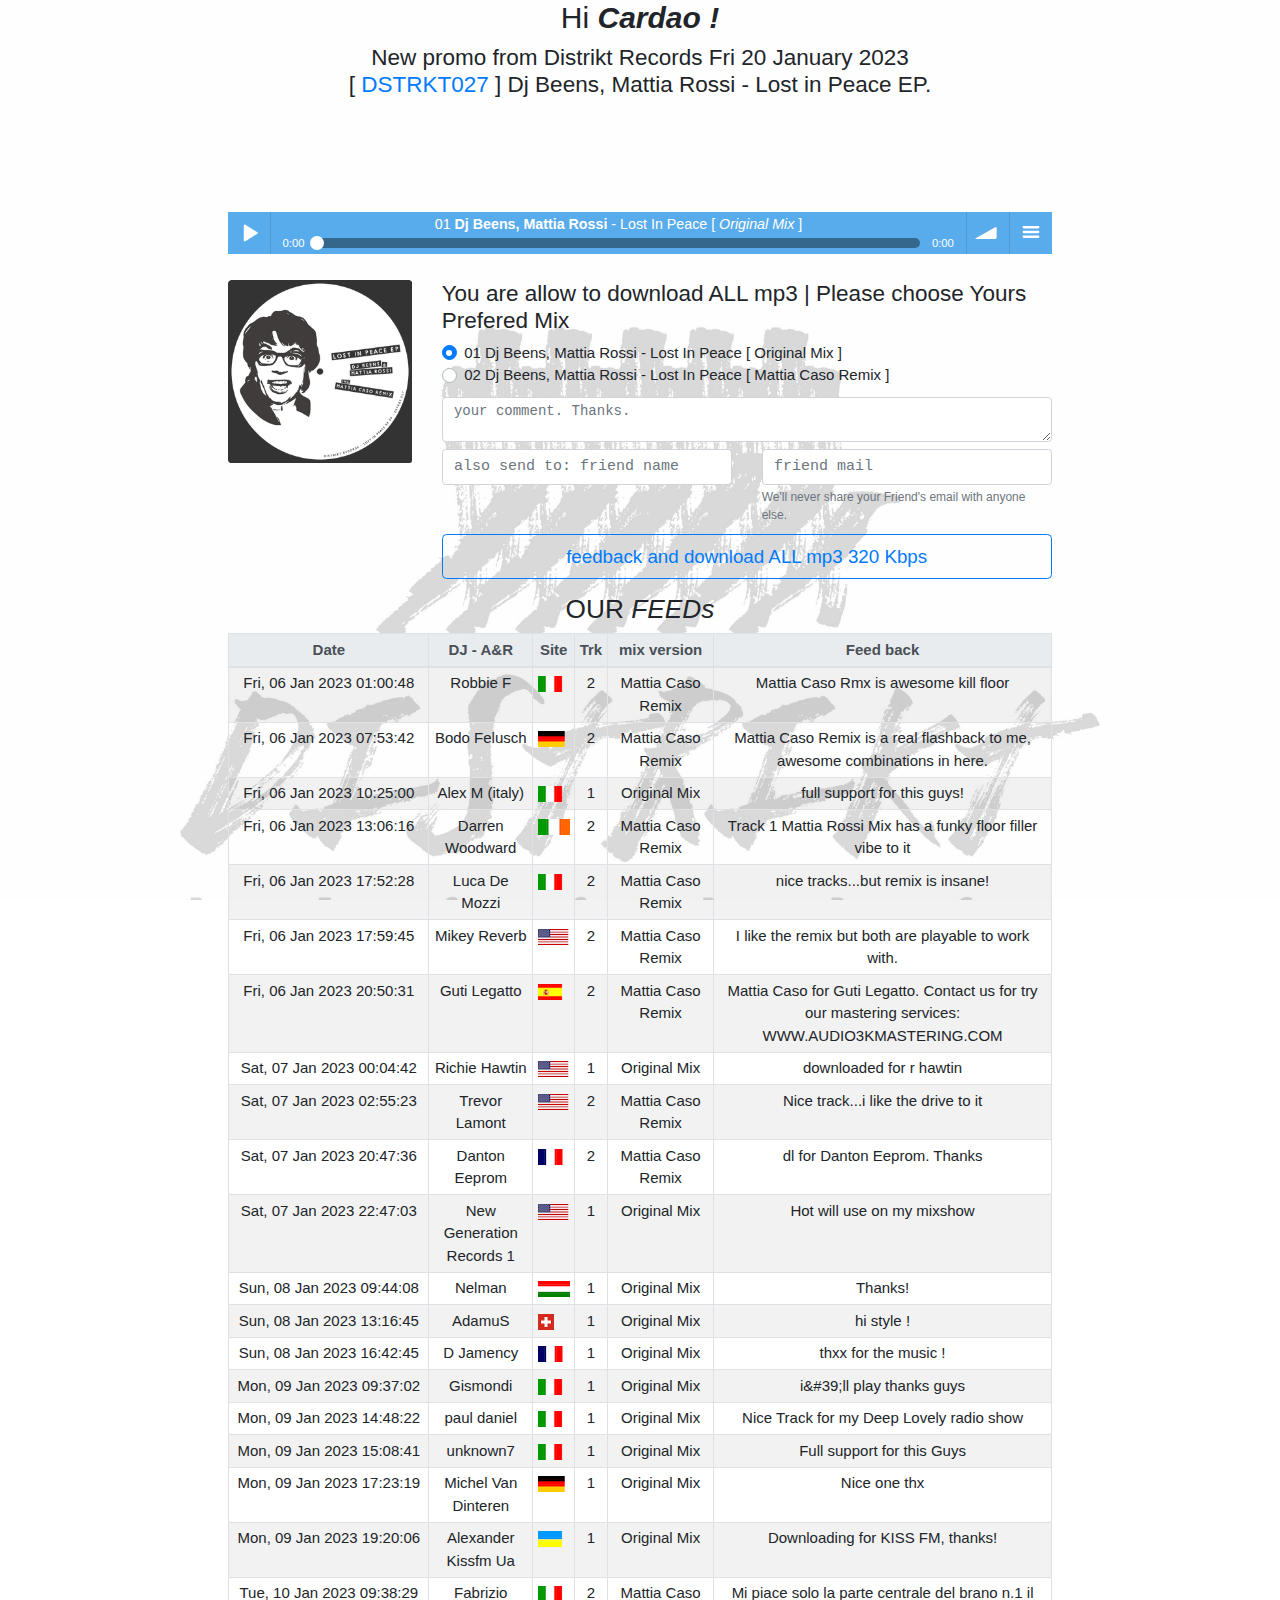
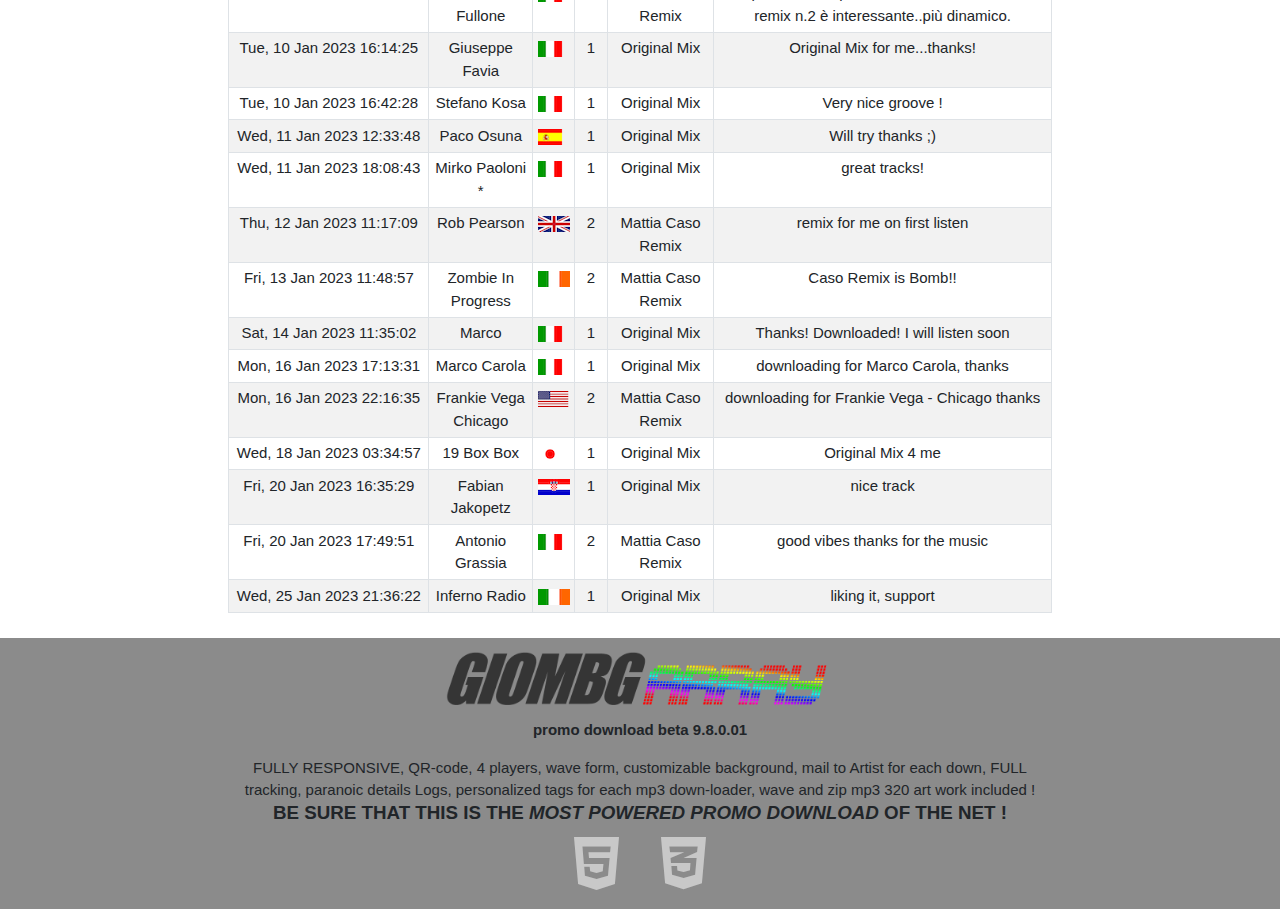
==== labeL/distrikt_records/promo_download.php﹖key=744fdf0c966d6737cfa4dff1bbf25758.html @ 93405d2b "Add files via upload" ====
<!DOCTYPE html>
<html lang="en">
<head>
<meta charset="utf-8" />
<title>new Distrikt Records promo download for Cardao</title>
<meta name="description" content="new Distrikt Records promo download for Cardao" />
<meta name="viewport" content="width=device-width, initial-scale=1, shrink-to-fit=no">

<!-- ui player -->
<script src="../../js/soundmanager2/script/soundmanager2.js"></script>
<script src="../../js/soundmanager2/bar-ui/script/bar-ui.js"></script>
<link href="../../js/soundmanager2/bar-ui/css/bar-ui.css" rel="stylesheet" />


<!-- normalize css -->
<link href="../../css/normalize.css" rel="stylesheet" />

<!-- bootstrap 4 css -->
<link href="../../css/bootstrap/bootstrap.min.css" rel="stylesheet" />

<!-- bootstrap 4 jquery slim + popper -->
<script src="../../js/jquery/jquery-3.3.1.slim.min.js"></script>
<script src="../../js/popper/popper.min.js"></script>

<!-- fontawesome pro -->
<link href="../../css/fontawesome/css/all.css" rel="stylesheet">

<!-- lightbox -->
<link rel="stylesheet" href="../../css/lightbox/lightbox.css" />
<script src="../../js/jquery/jquery-2.2.4.min.js"></script>
<script src="../../js/lightbox/lightbox.js"></script>

<!-- countdown -->
<script src="../../js/jquery.countdown-2.2.0/jquery.countdown.min.js"></script>

<!-- GioMBG css -->
<link href="../../css/giombg.css" rel="stylesheet" />
<style>body {
background-image:url(../../images/distrikt_records/source/DSTRKTINFO.jpg);
background-attachment: fixed;
background-size: 100% Auto;
margin: 0;
padding: 0;
}
</style>
<script>
$(function () {
  $('[data-toggle="tooltip"]').tooltip()
})
</script>
</head><div class="container-fluid">
<form name="promo" method="post" action="promo_download.php%EF%B9%96key=744fdf0c966d6737cfa4dff1bbf25758.html">
<input name="catalog" value="DSTRKT027" type="hidden" />
<input name="trk"     value="0"     type="hidden" />
<input name="idu"     value="5017"     type="hidden" />
<input name="user"    value="Cardao"    type="hidden" />
<input name="key"     value="744fdf0c966d6737cfa4dff1bbf25758"     type="hidden" />
<div class="row">
<div class="col-md-1"></div>
<div class="col-md-10" style="text-align:center;">
<h2>Hi <b><i>Cardao !</i></b></h2>
</div>
<div class="col-md-1"></div>
</div>
<div class="row">
<div class="col-md-1"></div>
<div class="col-md-10" style="text-align:center;">
<h4>
New promo from Distrikt Records Fri 20 January 2023<br />
[ <a title="goto official Distrikt Records catalog DSTRKT027 Dj Beens, Mattia Rossi Lost in Peace EP." data-toggle='tooltip' data-placement='top' href="catalog.php%EF%B9%96catalog=DSTRKT027.html" target="_blank">DSTRKT027</a> ]
 Dj Beens, Mattia Rossi - Lost in Peace EP.</h4>
</div>
<div class="col-md-1"></div>
</div>
<div class="row">
<div class="col-md-2"></div>
<div class="col-md-8">
<div id="inline-video" class="bottom0">
<video id="turntable-video" autoplay video loop="loop" style="width:100%;max-width:1920px;">
<source src="https://discology.agency/images_tool/video/turntable-loop-1920x500-bw.webm" type="video/webm">
<source src="https://discology.agency/images_tool/video/turntable-loop-1920x500-h264-512kbps-bw.mov">
<source src="https://discology.agency/images_tool/video/turntable-loop-1920x500-h264-512kbps-h264.mp4" type="video/mp4">
Your browser does not support the video tag.
</video>
<div id="bar-ui-1" class="sm2-bar-ui full-width flat bottom" >
<div class="bd sm2-main-controls">
<div class="sm2-inline-texture"></div>
<div class="sm2-inline-gradient"></div>
<div class="sm2-inline-element sm2-button-element">
<div class="sm2-button-bd">
<a href="#play" class="sm2-inline-button sm2-icon-play-pause">Play / pause</a>
</div>
</div>
<div class="sm2-inline-element sm2-inline-status">
<div class="sm2-playlist">
<div class="sm2-playlist-target">
</div>
</div>
<div class="sm2-progress">
<div class="sm2-row">
<div class="sm2-inline-time">0:00</div>
<div class="sm2-progress-bd">
<div class="sm2-progress-track">
<div class="sm2-progress-bar"></div>
<div class="sm2-progress-ball"><div class="icon-overlay"></div></div>
</div>
</div>
<div class="sm2-inline-duration">0:00</div>
</div>
</div>
</div>
<div class="sm2-inline-element sm2-button-element sm2-volume">
<div class="sm2-button-bd">
<span class="sm2-inline-button sm2-volume-control volume-shade"></span>
<a href="#volume" class="sm2-inline-button sm2-volume-control">volume</a>
</div>
</div>
<div class="sm2-inline-element sm2-button-element sm2-menu">
<div class="sm2-button-bd">
<a href="#menu" class="sm2-inline-button sm2-icon-menu">menu</a>
</div>
</div>
</div>
<div class="bd sm2-playlist-drawer sm2-element">
<div class="sm2-inline-texture">
<div class="sm2-box-shadow"></div>
</div>
<div class="sm2-playlist-wrapper">
<ul class="sm2-playlist-bd">
<li>
<div class="sm2-row">
<div class="sm2-col sm2-wide">
<a href="../../mp3_prev/distrikt_records/DSTRKT027-01.mp3" class="exclude button-exclude inline-exclude">
01 <b>Dj Beens, Mattia Rossi</b> - Lost In Peace [ <i>Original Mix</i> ]</a>
</div>
</div>
</li>
<li>
<div class="sm2-row">
<div class="sm2-col sm2-wide">
<a href="../../mp3_prev/distrikt_records/DSTRKT027-02.mp3" class="exclude button-exclude inline-exclude">
02 <b>Dj Beens, Mattia Rossi</b> - Lost In Peace [ <i>Mattia Caso Remix</i> ]</a>
</div>
</div>
</li>
</ul>
</div>
<div class="sm2-extra-controls">
<div class="bd">
<div class="sm2-inline-element sm2-button-element">
<a href="#prev" title="Previous" class="sm2-inline-button sm2-icon-previous">&lt; previous</a>
</div>
<div class="sm2-inline-element sm2-button-element">
<a href="#next" title="Next" class="sm2-inline-button sm2-icon-next">&gt; next</a>
</div>
</div>
</div>
</div>
</div>
</div>
</div>
<div class="col-md-2"></div>
</div>
<div class="row bottom10" style="position:relative;margin-top:-40px;">
</div>
<div class="row">
<div class="col-md-2"></div>
<div class="col-md-2 center">
<a title="distrikt_records - Dj Beens, Mattia Rossi - Lost in Peace EP. [official]"  href="../../images/distrikt_records/promo/DSTRKT027.jpg" data-lightbox="image"><img src="../../images/distrikt_records/catalog/DSTRKT027-283.png" alt="distrikt_records - Dj Beens, Mattia Rossi - Lost in Peace EP. [official]" class="img-fluid" style="display:inline;opacity:0.8;filter:alpha(opacity=80);" /></a>
</div>
<div class="col-md-6">
<ul class="list-unstyled">
<li>
<h4>You are allow to download ALL mp3 | Please choose Yours Prefered Mix</h4>
<ul class="list-unstyled bottom10">
<li>
<div class="custom-control custom-radio">
<input type="radio" id="customRadio1" class="custom-control-input" name="trk" value="1" checked>
<label class="custom-control-label" for="customRadio1">01 Dj Beens, Mattia Rossi - Lost In Peace [ Original Mix ]</label>
</div>
</li>
<li>
<div class="custom-control custom-radio">
<input type="radio" id="customRadio2" class="custom-control-input" name="trk" value="2" >
<label class="custom-control-label" for="customRadio2">02 Dj Beens, Mattia Rossi - Lost In Peace [ Mattia Caso Remix ]</label>
</div>
</li>
</ul>
</li>
<li>
<textarea name="comment" rows="2" placeholder="your comment. Thanks." class="form-control form-fixer"></textarea>
</li>
<li>
<div class="row bottom10">
<div class="col">
<input name="name_friend" type="text" value="" placeholder="also send to: friend name" class="form-control" />
</div>
<div class="col">
<input type="email" name="mail_friend" value="" class="form-control" id="exampleInputEmail1" placeholder="friend mail" >
<small class="form-text text-muted">We'll never share your Friend's email with anyone else.</small>
</div>
</div>
</li>
<li>
<input name="invia" type="submit" value="feedback and download ALL mp3 320 Kbps" class="btn btn-outline-primary btn-lg btn-block" />
</li>
</ul>
</div>
<div class="col-md-1"></div>
</div>
</form>
<div class="row">
<div class="col-md-2"></div>
<div class="col-md-8" style="text-align:center;">
<h3>OUR <i>FEEDs</i></h3>
<div class="table-responsive">
<table class="table table-striped table-bordered table-hover table-sm">
<thead class="thead-light">
<tr>
<th style="min-width:200px;"><a title="Date feedback">Date</a></th>
<th><a title="DJ A&amp;R Name">DJ - A&amp;R</a></th>
<th class="center"><a title="download site">Site</a></th>
<th class="center"><a title="Track Number">Trk</a></th>
<th style="min-width:100px;"><a title="Mix Version">mix version</a></th>
<th><a title="Feed Back">Feed back</a></th>
</tr>
</thead>
<tbody>
<tr>
<td>Fri, 06 Jan 2023 01:00:48</td>
<td>Robbie F</td>
<td class="center"><a title="downloaded from ITALY">
<img src="../../images_tool/flag/IT-32.png" alt="ITALY" /></a>
</td>
<td class="center">2</td>
<td>
Mattia Caso Remix</td>
<td>Mattia Caso Rmx is awesome kill floor</td>
</tr>
<tr>
<td>Fri, 06 Jan 2023 07:53:42</td>
<td>Bodo Felusch</td>
<td class="center"><a title="downloaded from GERMANY">
<img src="../../images_tool/flag/DE-32.png" alt="GERMANY" /></a>
</td>
<td class="center">2</td>
<td>
Mattia Caso Remix</td>
<td>Mattia Caso Remix is a real flashback to me, awesome combinations in here.</td>
</tr>
<tr>
<td>Fri, 06 Jan 2023 10:25:00</td>
<td>Alex M (italy)</td>
<td class="center"><a title="downloaded from ITALY">
<img src="../../images_tool/flag/IT-32.png" alt="ITALY" /></a>
</td>
<td class="center">1</td>
<td>
Original Mix</td>
<td>full support for this guys!</td>
</tr>
<tr>
<td>Fri, 06 Jan 2023 13:06:16</td>
<td>Darren Woodward</td>
<td class="center"><a title="downloaded from IRELAND">
<img src="../../images_tool/flag/IE-32.png" alt="IRELAND" /></a>
</td>
<td class="center">2</td>
<td>
Mattia Caso Remix</td>
<td>Track 1 Mattia Rossi Mix has a funky floor filler vibe to it</td>
</tr>
<tr>
<td>Fri, 06 Jan 2023 17:52:28</td>
<td>Luca De Mozzi</td>
<td class="center"><a title="downloaded from ITALY">
<img src="../../images_tool/flag/IT-32.png" alt="ITALY" /></a>
</td>
<td class="center">2</td>
<td>
Mattia Caso Remix</td>
<td>nice tracks...but remix is insane!</td>
</tr>
<tr>
<td>Fri, 06 Jan 2023 17:59:45</td>
<td>Mikey Reverb</td>
<td class="center"><a title="downloaded from UNITED STATES">
<img src="../../images_tool/flag/US-32.png" alt="UNITED STATES" /></a>
</td>
<td class="center">2</td>
<td>
Mattia Caso Remix</td>
<td>I like the remix but both are playable to work with.</td>
</tr>
<tr>
<td>Fri, 06 Jan 2023 20:50:31</td>
<td>Guti Legatto</td>
<td class="center"><a title="downloaded from SPAIN">
<img src="../../images_tool/flag/ES-32.png" alt="SPAIN" /></a>
</td>
<td class="center">2</td>
<td>
Mattia Caso Remix</td>
<td>Mattia Caso for Guti Legatto. Contact us for try our mastering services: WWW.AUDIO3KMASTERING.COM</td>
</tr>
<tr>
<td>Sat, 07 Jan 2023 00:04:42</td>
<td>Richie Hawtin</td>
<td class="center"><a title="downloaded from UNITED STATES">
<img src="../../images_tool/flag/US-32.png" alt="UNITED STATES" /></a>
</td>
<td class="center">1</td>
<td>
Original Mix</td>
<td>downloaded for r hawtin</td>
</tr>
<tr>
<td>Sat, 07 Jan 2023 02:55:23</td>
<td>Trevor Lamont</td>
<td class="center"><a title="downloaded from UNITED STATES">
<img src="../../images_tool/flag/US-32.png" alt="UNITED STATES" /></a>
</td>
<td class="center">2</td>
<td>
Mattia Caso Remix</td>
<td>Nice track...i like the drive to it</td>
</tr>
<tr>
<td>Sat, 07 Jan 2023 20:47:36</td>
<td>Danton Eeprom</td>
<td class="center"><a title="downloaded from FRANCE">
<img src="../../images_tool/flag/FR-32.png" alt="FRANCE" /></a>
</td>
<td class="center">2</td>
<td>
Mattia Caso Remix</td>
<td>dl for Danton Eeprom. Thanks</td>
</tr>
<tr>
<td>Sat, 07 Jan 2023 22:47:03</td>
<td>New Generation Records 1</td>
<td class="center"><a title="downloaded from UNITED STATES">
<img src="../../images_tool/flag/US-32.png" alt="UNITED STATES" /></a>
</td>
<td class="center">1</td>
<td>
Original Mix</td>
<td>Hot will use on my mixshow</td>
</tr>
<tr>
<td>Sun, 08 Jan 2023 09:44:08</td>
<td>Nelman</td>
<td class="center"><a title="downloaded from HUNGARY">
<img src="../../images_tool/flag/HU-32.png" alt="HUNGARY" /></a>
</td>
<td class="center">1</td>
<td>
Original Mix</td>
<td>Thanks!</td>
</tr>
<tr>
<td>Sun, 08 Jan 2023 13:16:45</td>
<td>AdamuS</td>
<td class="center"><a title="downloaded from SWITZERLAND">
<img src="../../images_tool/flag/CH-32.png" alt="SWITZERLAND" /></a>
</td>
<td class="center">1</td>
<td>
Original Mix</td>
<td>hi style !</td>
</tr>
<tr>
<td>Sun, 08 Jan 2023 16:42:45</td>
<td>D Jamency</td>
<td class="center"><a title="downloaded from FRANCE">
<img src="../../images_tool/flag/FR-32.png" alt="FRANCE" /></a>
</td>
<td class="center">1</td>
<td>
Original Mix</td>
<td>thxx for the music !</td>
</tr>
<tr>
<td>Mon, 09 Jan 2023 09:37:02</td>
<td>Gismondi</td>
<td class="center"><a title="downloaded from ITALY">
<img src="../../images_tool/flag/IT-32.png" alt="ITALY" /></a>
</td>
<td class="center">1</td>
<td>
Original Mix</td>
<td>i&amp;#39;ll play thanks guys</td>
</tr>
<tr>
<td>Mon, 09 Jan 2023 14:48:22</td>
<td>paul daniel</td>
<td class="center"><a title="downloaded from ITALY">
<img src="../../images_tool/flag/IT-32.png" alt="ITALY" /></a>
</td>
<td class="center">1</td>
<td>
Original Mix</td>
<td>Nice Track for my Deep Lovely radio show</td>
</tr>
<tr>
<td>Mon, 09 Jan 2023 15:08:41</td>
<td>unknown7</td>
<td class="center"><a title="downloaded from ITALY">
<img src="../../images_tool/flag/IT-32.png" alt="ITALY" /></a>
</td>
<td class="center">1</td>
<td>
Original Mix</td>
<td>Full support for this Guys</td>
</tr>
<tr>
<td>Mon, 09 Jan 2023 17:23:19</td>
<td>Michel Van Dinteren</td>
<td class="center"><a title="downloaded from GERMANY">
<img src="../../images_tool/flag/DE-32.png" alt="GERMANY" /></a>
</td>
<td class="center">1</td>
<td>
Original Mix</td>
<td>Nice one thx</td>
</tr>
<tr>
<td>Mon, 09 Jan 2023 19:20:06</td>
<td>Alexander Kissfm Ua</td>
<td class="center"><a title="downloaded from UKRAINE">
<img src="../../images_tool/flag/UA-32.png" alt="UKRAINE" /></a>
</td>
<td class="center">1</td>
<td>
Original Mix</td>
<td>Downloading for KISS FM, thanks!</td>
</tr>
<tr>
<td>Tue, 10 Jan 2023 09:38:29</td>
<td>Fabrizio Fullone</td>
<td class="center"><a title="downloaded from ITALY">
<img src="../../images_tool/flag/IT-32.png" alt="ITALY" /></a>
</td>
<td class="center">2</td>
<td>
Mattia Caso Remix</td>
<td>Mi piace solo la parte centrale del brano n.1 il remix n.2 è interessante..più dinamico.</td>
</tr>
<tr>
<td>Tue, 10 Jan 2023 16:14:25</td>
<td>Giuseppe Favia</td>
<td class="center"><a title="downloaded from ITALY">
<img src="../../images_tool/flag/IT-32.png" alt="ITALY" /></a>
</td>
<td class="center">1</td>
<td>
Original Mix</td>
<td>Original Mix for me...thanks!</td>
</tr>
<tr>
<td>Tue, 10 Jan 2023 16:42:28</td>
<td>Stefano Kosa</td>
<td class="center"><a title="downloaded from ITALY">
<img src="../../images_tool/flag/IT-32.png" alt="ITALY" /></a>
</td>
<td class="center">1</td>
<td>
Original Mix</td>
<td>Very nice groove !</td>
</tr>
<tr>
<td>Wed, 11 Jan 2023 12:33:48</td>
<td>Paco Osuna</td>
<td class="center"><a title="downloaded from SPAIN">
<img src="../../images_tool/flag/ES-32.png" alt="SPAIN" /></a>
</td>
<td class="center">1</td>
<td>
Original Mix</td>
<td>Will try thanks ;)</td>
</tr>
<tr>
<td>Wed, 11 Jan 2023 18:08:43</td>
<td>Mirko Paoloni *</td>
<td class="center"><a title="downloaded from ITALY">
<img src="../../images_tool/flag/IT-32.png" alt="ITALY" /></a>
</td>
<td class="center">1</td>
<td>
Original Mix</td>
<td>great tracks!</td>
</tr>
<tr>
<td>Thu, 12 Jan 2023 11:17:09</td>
<td>Rob Pearson</td>
<td class="center"><a title="downloaded from UNITED KINGDOM">
<img src="../../images_tool/flag/GB-32.png" alt="UNITED KINGDOM" /></a>
</td>
<td class="center">2</td>
<td>
Mattia Caso Remix</td>
<td>remix for me on first listen</td>
</tr>
<tr>
<td>Fri, 13 Jan 2023 11:48:57</td>
<td>Zombie In Progress</td>
<td class="center"><a title="downloaded from IRELAND">
<img src="../../images_tool/flag/IE-32.png" alt="IRELAND" /></a>
</td>
<td class="center">2</td>
<td>
Mattia Caso Remix</td>
<td>Caso Remix is Bomb!!</td>
</tr>
<tr>
<td>Sat, 14 Jan 2023 11:35:02</td>
<td>Marco</td>
<td class="center"><a title="downloaded from ITALY">
<img src="../../images_tool/flag/IT-32.png" alt="ITALY" /></a>
</td>
<td class="center">1</td>
<td>
Original Mix</td>
<td>Thanks! Downloaded! I will listen soon</td>
</tr>
<tr>
<td>Mon, 16 Jan 2023 17:13:31</td>
<td>Marco Carola</td>
<td class="center"><a title="downloaded from ITALY">
<img src="../../images_tool/flag/IT-32.png" alt="ITALY" /></a>
</td>
<td class="center">1</td>
<td>
Original Mix</td>
<td>downloading for Marco Carola, thanks</td>
</tr>
<tr>
<td>Mon, 16 Jan 2023 22:16:35</td>
<td>Frankie Vega Chicago</td>
<td class="center"><a title="downloaded from UNITED STATES">
<img src="../../images_tool/flag/US-32.png" alt="UNITED STATES" /></a>
</td>
<td class="center">2</td>
<td>
Mattia Caso Remix</td>
<td>downloading for Frankie Vega - Chicago thanks</td>
</tr>
<tr>
<td>Wed, 18 Jan 2023 03:34:57</td>
<td>19 Box Box</td>
<td class="center"><a title="downloaded from JAPAN">
<img src="../../images_tool/flag/JP-32.png" alt="JAPAN" /></a>
</td>
<td class="center">1</td>
<td>
Original Mix</td>
<td>Original Mix 4 me</td>
</tr>
<tr>
<td>Fri, 20 Jan 2023 16:35:29</td>
<td>Fabian Jakopetz</td>
<td class="center"><a title="downloaded from CROATIA">
<img src="../../images_tool/flag/HR-32.png" alt="CROATIA" /></a>
</td>
<td class="center">1</td>
<td>
Original Mix</td>
<td>nice track</td>
</tr>
<tr>
<td>Fri, 20 Jan 2023 17:49:51</td>
<td>Antonio Grassia</td>
<td class="center"><a title="downloaded from ITALY">
<img src="../../images_tool/flag/IT-32.png" alt="ITALY" /></a>
</td>
<td class="center">2</td>
<td>
Mattia Caso Remix</td>
<td>good vibes
thanks for the music</td>
</tr>
<tr>
<td>Wed, 25 Jan 2023 21:36:22</td>
<td>Inferno Radio</td>
<td class="center"><a title="downloaded from IRELAND">
<img src="../../images_tool/flag/IE-32.png" alt="IRELAND" /></a>
</td>
<td class="center">1</td>
<td>
Original Mix</td>
<td>liking it, support</td>
</tr>
</tbody>
</table>
</div>
</div>
<div class="col-md-2"></div>
</div>
</div>
<div class="container-fluid" style="background-color:#8b8b8b;padding-top:10px;margin-top:10px;">
<div class="row">
<div class="col-lg-4"></div>
<div class="col-lg-4 center">
<a title="Distrikt Records TOTAL CONTROL" href="https://giombg.eu" target="_blank">
<img src="../../images_tool/logo/giombg_sarl.png" alt="Distrikt Records TOTAL CONTROL Platform" class="img-fluid" />
</a>
</div>
<div class="col-lg-4"></div>
</div>
<div class="row">
<div class="col-lg-2"></div>
<div class="col-lg-8 center">
<div class="top10 bottom10"><p><b>promo download beta 9.8.0.01</b></p></div>
FULLY RESPONSIVE, QR-code, 4 players, wave form, customizable background, mail to Artist for each down, FULL tracking, paranoic details Logs, personalized tags for each mp3 down-loader, wave and zip mp3 320 art work included !
<h5><b>BE SURE THAT THIS IS THE <i>MOST POWERED PROMO DOWNLOAD</i> OF THE NET !</b></h5>
<div class="yourCountdownContainer" style="margin-bottom:10px;"></div>
</div>
<div class="col-lg-2"></div>
</div>
<div class="row">
<div class="col center">
<ul class="list-inline">
<li class="list-inline-item">
<a href="https://validator.w3.org/nu/?doc=https://discology.agency/labeL/distrikt_records/promo_download.php?key=744fdf0c966d6737cfa4dff1bbf25758" target="_blank">
              <div style="color:#c8c8c8;"><i class="fab fa-html5 fa-4x fa-fw"></i></div>
              </a>
</li>
<li class="list-inline-item">
<a href="http://jigsaw.w3.org/css-validator/validator?uri=https://discology.agency/css/giombg.css" target="_blank">
              <div style="color:#c8c8c8;"><i class="fab fa-css3-alt fa-4x fa-fw"></i></div>
              </a>
</li>
</ul>
</div>
</div>
</div>
<!-- countdown *** -->
<script>
var fiveSeconds = new Date().getTime() + <br />
<b>Notice</b>:  Undefined variable: micro_sec in <b>/var/www/html/admin/out/footer_promo.php</b> on line <b>95</b><br />
;
$('#clock').countdown(fiveSeconds, {elapse: true})
.on('update.countdown', function(event) {
var $this = $(this);
if (event.elapsed) {
$this.html(event.strftime('<span>%H:%M:%S</span>'));
} else {
$this.html(event.strftime('<span>%H:%M:%S</span>'));
}
});
</script>
</body>
</html>
---- js/soundmanager2/bar-ui/css/bar-ui.css ----
/**
 * SoundManager 2: "Bar UI" player - CSS
 * Copyright (c) 2014, Scott Schiller. All rights reserved.
 * http://www.schillmania.com/projects/soundmanager2/
 * Code provided under BSD license.
 * http://schillmania.com/projects/soundmanager2/license.txt
 */

.sm2-bar-ui {
 position: relative;
 display: inline-block;
 width: 100%;
 font-family: helvetica, arial, verdana, sans-serif;
 font-weight: normal;
 /* prevent background border bleed */
 -webkit-background-clip: padding-box;
 background-clip: padding-box;
 /* because indeed, fonts do look pretty "fat" otherwise in this case. */
 -moz-osx-font-smoothing: grayscale;
 -webkit-font-smoothing: antialiased;
 /* general font niceness? */
 font-smoothing: antialiased;
 text-rendering: optimizeLegibility;
 min-width: 20em;
 max-width: 30em;
 /* take out overflow if you want an absolutely-positioned playlist dropdown. */
 border-radius: 2px;
 overflow: hidden;
 /* just for fun (animate normal / full-width) */
 transition: max-width 0.2s ease-in-out;
}

.sm2-bar-ui .sm2-playlist li {
 text-align: center;
 margin-top: -2px;
 font-size: 95%;
 line-height: 1em;
}

.sm2-bar-ui.compact {
 min-width: 1em;
 max-width: 15em;
}

.sm2-bar-ui ul {
 line-height: 1em;
}

/* want things left-aligned? */
.sm2-bar-ui.left .sm2-playlist li {
 text-align: left;
}

.sm2-bar-ui .sm2-playlist li .load-error {
  cursor: help;
}

.sm2-bar-ui.full-width {
 max-width: 100%;
 z-index: 5;
}

.sm2-bar-ui.fixed {
 position: fixed;
 top: auto;
 bottom: 0px;
 left: 0px;
 border-radius: 0px;
 /* so the absolutely-positioned playlist can show... */
 overflow: visible;
 /* and this should probably have a high z-index. tweak as needed. */
 z-index: 999;
}

.sm2-bar-ui.fixed .bd,
.sm2-bar-ui.bottom .bd {
 /* display: table; */
 border-radius: 0px;
 border-bottom: none;
}

.sm2-bar-ui.bottom {
 /* absolute bottom-aligned UI */
 top: auto;
 bottom: 0px;
 left: 0px;
 border-radius: 0px;
 /* so the absolutely-positioned playlist can show... */
 overflow: visible;
}

.sm2-bar-ui.playlist-open .bd {
 border-bottom-left-radius: 0px;
 border-bottom-right-radius: 0px;
 border-bottom-color: transparent;
}

.sm2-bar-ui .bd,
.sm2-bar-ui .sm2-extra-controls {
 position: relative;
 background-color: #2288cc;
 /*
 transition: background 0.2s ease-in-out;
 */
}

.sm2-bar-ui .sm2-inline-gradient {
 /* gradient */
 position: absolute;
 left: 0px;
 top: 0px;
 width: 100%;
 height: 100%;
 background-image: linear-gradient(to bottom, rgba(255,255,255,0.125) 5%, rgba(255,255,255,0.125) 45%, rgba(255,255,255,0.15) 50%, rgba(0,0,0,0.1) 51%, rgba(0,0,0,0.1) 95%); /* W3C */
}

.sm2-bar-ui.flat .sm2-inline-gradient {
 background-image: none;
}

.sm2-bar-ui.flat .sm2-box-shadow {
 display: none;
 box-shadow: none;
}

.sm2-bar-ui.no-volume .sm2-volume {
 /* mobile devices (android + iOS) ignore attempts to set volume. */
 display: none;
}

.sm2-bar-ui.textured .sm2-inline-texture {
 position: absolute;
 top: 0px;
 left: 0px;
 width: 100%;
 height: 100%;
 /* for example */
 /* background-image: url(https://discology.agency/js/soundmanager2/bar-ui/image/wood_pattern_dark.png); */
 /* additional opacity effects can be applied here. */
 opacity: 0.75;

}

.sm2-bar-ui.textured.dark-text .sm2-inline-texture {
 /* dark text + textured case: use light wood background (for example.) */
 /* background-image: url(../image/patterns/wood_pattern.png); */
}

.sm2-bar-ui.textured.dark-text .sm2-playlist-wrapper {
 /* dark text + textured case: ditch 10% dark on playlist body. */
 background-color: transparent;
}

.sm2-bar-ui.textured.dark-text .sm2-playlist-wrapper ul li:hover a,
.sm2-bar-ui.textured.dark-text .sm2-playlist-wrapper ul li.selected a {
 /* dark + textured case: dark highlights */
 background-color: rgba(0,0,0,0.1);
 background-image: url(../image/black-10.png);
 /* modern browsers don't neeed the image */
 background-image: none, none;
}

.sm2-bar-ui .bd {
 display: table;
 border-bottom: none;
}

.sm2-bar-ui .sm2-playlist-wrapper {
 background-color: rgba(0,0,0,0.1);
}

.sm2-bar-ui .sm2-extra-controls .bd {
 background-color: rgba(0,0,0,0.2);
}


.sm2-bar-ui.textured .sm2-extra-controls .bd {
 /* lighten extra color overlays */
 background-color: rgba(0,0,0,0.05);
}

.sm2-bar-ui .sm2-extra-controls {
 background-color: transparent;
 border: none;
}

.sm2-bar-ui .sm2-extra-controls .bd {
 /* override full-width table behaviour */
 display: block;
 border: none;
}

.sm2-bar-ui .sm2-extra-controls .sm2-inline-element {
 display: inline-block;
}

.sm2-bar-ui,
.sm2-bar-ui .bd a {
 color: #fff;
}

.sm2-bar-ui.dark-text,
.sm2-bar-ui.dark-text .bd a {
 color: #000;
}

.sm2-bar-ui.dark-text .sm2-inline-button {
 /* Warning/disclaimer: SVG might be fuzzy when inverted on Chrome, losing resolution on hi-DPI displays. */
 -webkit-filter: invert(1);
 /* SVG-based invert filter for Firefox */
 filter: url("data:image/svg+xml;utf8,<svg xmlns=\'http://www.w3.org/2000/svg\'><filter id=\'invert\'><feColorMatrix in='SourceGraphic' type='matrix' values='-1 0 0 0 1 0 -1 0 0 1 0 0 -1 0 1 0 0 0 1 0'/></filter></svg>#invert");
 /* IE 8 inverse filter, may only match pure black/white */
 /* filter: xray; */
 /* pending W3 standard */
 filter: invert(1);
 /* not you, IE < 10. */
 filter: none\9;
}

.sm2-bar-ui .bd a {
 text-decoration: none;
}

.sm2-bar-ui .bd .sm2-button-element:hover {
 background-color: rgba(0,0,0,0.1);
 background-image: url(../image/black-10.png);
 background-image: none, none;
}

.sm2-bar-ui .bd .sm2-button-element:active {
 background-color: rgba(0,0,0,0.25);
 background-image: url(../image/black-25.png);
 background-image: none, none;
}

.sm2-bar-ui .bd .sm2-extra-controls .sm2-button-element:active .sm2-inline-button,
.sm2-bar-ui .bd .active .sm2-inline-button/*,
.sm2-bar-ui.playlist-open .sm2-menu a */{
 -ms-transform: scale(0.9);
 -webkit-transform: scale(0.9);
 -webkit-transform-origin: 50% 50%;
 /* firefox doesn't scale quite right. */
 transform: scale(0.9);
 transform-origin: 50% 50%;
 /* firefox doesn't scale quite right. */
 -moz-transform: none;
}

.sm2-bar-ui .bd .sm2-extra-controls .sm2-button-element:hover,
.sm2-bar-ui .bd .sm2-extra-controls .sm2-button-element:active,
.sm2-bar-ui .bd .active {
 background-color: rgba(0,0,0,0.1);
 background-image: url(../image/black-10.png);
 background-image: none, none;
}

.sm2-bar-ui .bd .sm2-extra-controls .sm2-button-element:active {
 /* box shadow is excessive on smaller elements. */
 box-shadow: none;
}

.sm2-bar-ui {
 /* base font size */
 font-size: 15px;
 text-shadow: none;
}

.sm2-bar-ui .sm2-inline-element {
 position: relative;
 display: inline-block;
 vertical-align: middle;
 padding: 0px;
 overflow: hidden;
}

.sm2-bar-ui .sm2-inline-element,
.sm2-bar-ui .sm2-button-element .sm2-button-bd {
 position: relative;
 /**
  * .sm2-button-bd exists because of a Firefox bug from 2000
  * re: nested relative / absolute elements inside table cells.
  * https://bugzilla.mozilla.org/show_bug.cgi?id=63895
  */
}

.sm2-bar-ui .sm2-inline-element,
.sm2-bar-ui .sm2-button-element .sm2-button-bd {
 /**
  * if you play with UI width/height, these are the important ones.
  * NOTE: match these values if you want square UI buttons.
  */
 min-width: 2.8em;
 min-height: 2.8em;
}

.sm2-bar-ui .sm2-inline-button {
 position: absolute;
 top: 0px;
 left: 0px;
 width: 100%;
 height: 100%;
}

.sm2-bar-ui .sm2-extra-controls .bd {
 /* don't double-layer. */
 background-image: none;
 background-color: rgba(0,0,0,0.15);
}

.sm2-bar-ui .sm2-extra-controls .sm2-inline-element {
 width: 25px; /* bare minimum */
 min-height: 1.75em;
 min-width: 2.5em;
}

.sm2-bar-ui .sm2-inline-status {
 line-height: 100%;
 /* how much to allow before truncating song artist / title with ellipsis */
 display: inline-block;
 min-width: 200px;
 max-width: 20em;
 /* a little more spacing */
 padding-left: 0.75em;
 padding-right: 0.75em;
}

.sm2-bar-ui .sm2-inline-element {
 /* extra-small em scales up nicely, vs. 1px which gets fat */
 border-right: 0.075em dotted #666; /* legacy */
 border-right: 0.075em solid rgba(0,0,0,0.1);
}

.sm2-bar-ui .sm2-inline-element.noborder {
 border-right: none;
}

.sm2-bar-ui .sm2-inline-element.compact {
 min-width: 2em;
 padding: 0px 0.25em;
}

.sm2-bar-ui .sm2-inline-element:first-of-type {
 border-top-left-radius: 3px;
 border-bottom-left-radius: 3px;
 overflow: hidden;
}

.sm2-bar-ui .sm2-inline-element:last-of-type {
 border-right: none;
 border-top-right-radius: 3px;
 border-bottom-right-radius: 3px;
}

.sm2-bar-ui .sm2-inline-status a:hover {
 background-color: transparent;
 text-decoration: underline;
}

.sm2-inline-time,
.sm2-inline-duration {
 display: table-cell;
 width: 1%;
 font-size: 75%;
 line-height: 0.9em;
 min-width: 2em; /* if you have sounds > 10:00 in length, make this bigger. */
 vertical-align: middle;
}

.sm2-bar-ui .sm2-playlist {
 position: relative;
 height: 1.45em;
}

.sm2-bar-ui .sm2-playlist-target {
 /* initial render / empty case */
 position: relative;
 min-height: 1em;
}

.sm2-bar-ui .sm2-playlist ul {
 position: absolute;
 left: 0px;
 top: 0px;
 width: 100%;
 list-style-type: none;
 overflow: hidden;
 white-space: nowrap;
 text-overflow: ellipsis;
}

.sm2-bar-ui p,
.sm2-bar-ui .sm2-playlist ul,
.sm2-bar-ui .sm2-playlist ul li {
 margin: 0px;
 padding: 0px;
}

.sm2-bar-ui .sm2-playlist ul li {
 position: relative;
}

.sm2-bar-ui .sm2-playlist ul li,
.sm2-bar-ui .sm2-playlist ul li a {
 position: relative;
 display: block;
 /* prevent clipping of characters like "g" */
 height: 1.5em;
 white-space: nowrap;
 overflow: hidden;
 text-overflow: ellipsis;
 text-align: center;
}

.sm2-row {
 position: relative;
 display: table-row;
}

.sm2-progress-bd {
 /* spacing between progress track/ball and time (position) */
 padding: 0px 0.8em;
}

.sm2-progress .sm2-progress-track,
.sm2-progress .sm2-progress-ball,
.sm2-progress .sm2-progress-bar {
 position: relative;
 width: 100%;
 height: 0.65em;
 border-radius: 0.65em;
}

.sm2-progress .sm2-progress-bar {
 /* element which follows the progres "ball" as it moves */
 position: absolute;
 left: 0px;
 top: 0px;
 width: 0px;
 background-color: rgba(0,0,0,0.33);
 background-image: url(../image/black-33.png);
 background-image: none, none;
}

.volume-shade,
.playing .sm2-progress .sm2-progress-track,
.paused .sm2-progress .sm2-progress-track {
 cursor: pointer;
}

.playing .sm2-progress .sm2-progress-ball {
 cursor: -moz-grab;
 cursor: -webkit-grab;
 cursor: grab;
}

.sm2-progress .sm2-progress-ball {
 position: absolute;
 top: 0px;
 left: 0px;
 width: 1em;
 height: 1em;
 margin: -0.2em 0px 0px -0.5em;
 width: 14px;
 height: 14px;
 margin: -2px 0px 0px -7px;
 width: 0.9333em;
 height: 0.9333em;
 margin: -0.175em 0px 0px -0.466em;
 background-color: #fff;
 padding: 0px;
/*
 z-index: 1;
*/
 transition: transform 0.15s ease-in-out;
}

/*
.sm2-bar-ui.dark-text .sm2-progress .sm2-progress-ball {
 background-color: #000;
}
*/

.sm2-progress .sm2-progress-track {
 background-color: rgba(0,0,0,0.4);
 background-image: url(../image/black-33.png); /* legacy */
 background-image: none, none; /* modern browsers */
}

/* scrollbar rules have to be separate, browsers not supporting this syntax will skip them when combined. */
.sm2-playlist-wrapper ul::-webkit-scrollbar-track {
 background-color: rgba(0,0,0,0.4);
}

.playing.grabbing .sm2-progress .sm2-progress-track,
.playing.grabbing .sm2-progress .sm2-progress-ball {
 cursor: -moz-grabbing;
 cursor: -webkit-grabbing;
 cursor: grabbing;
}

.sm2-bar-ui.grabbing .sm2-progress .sm2-progress-ball {
 -webkit-transform: scale(1.15);
 transform: scale(1.15);
}

.sm2-inline-button {
 background-position: 50% 50%;
 background-repeat: no-repeat;
 /* hide inner text */
 line-height: 10em;
 /**
  * image-rendering seems to apply mostly to Firefox in this case. Use with caution.
  * https://developer.mozilla.org/en-US/docs/Web/CSS/image-rendering#Browser_compatibility
  */
 image-rendering: -moz-crisp-edges;
 image-rendering: -webkit-optimize-contrast;
 image-rendering: crisp-edges;
 -ms-interpolation-mode: nearest-neighbor;
 -ms-interpolation-mode: bicubic;
}

.sm2-icon-play-pause,
.sm2-icon-play-pause:hover,
.paused .sm2-icon-play-pause:hover {
 background-image: url(../image/icomoon/entypo-25px-ffffff/PNG/play.png);
 background-image: none, url(../image/icomoon/entypo-25px-ffffff/SVG/play.svg);
 background-size: 67.5%;
 background-position: 40% 53%;
}

.playing .sm2-icon-play-pause {
 background-image: url(../image/icomoon/entypo-25px-ffffff/PNG/pause.png);
 background-image: none, url(../image/icomoon/entypo-25px-ffffff/SVG/pause.svg);
 background-size: 57.6%;
 background-position: 50% 53%;
}

.sm2-volume-control {
 background-image: url(../image/icomoon/entypo-25px-ffffff/PNG/volume.png);
 background-image: none, url(../image/icomoon/entypo-25px-ffffff/SVG/volume.svg);
}

.sm2-volume-control,
.sm2-volume-shade {
 background-position: 42% 50%;
 background-size: 56%;
}

.volume-shade {
 filter: alpha(opacity=33); /* <= IE 8 */
 opacity: 0.33;
/* -webkit-filter: invert(1);*/
 background-image: url(../image/icomoon/entypo-25px-000000/PNG/volume.png);
 background-image: none, url(../image/icomoon/entypo-25px-000000/SVG/volume.svg);
}

.sm2-icon-menu {
 background-image: url(../image/icomoon/entypo-25px-ffffff/PNG/list2.png);
 background-image: none, url(../image/icomoon/entypo-25px-ffffff/SVG/list2.svg);
 background-size: 58%;
 background-position: 54% 51%;
}

.sm2-icon-previous {
 background-image: url(../image/icomoon/entypo-25px-ffffff/PNG/first.png);
 background-image: none, url(../image/icomoon/entypo-25px-ffffff/SVG/first.svg);
}

.sm2-icon-next {
 background-image: url(../image/icomoon/entypo-25px-ffffff/PNG/last.png);
 background-image: none, url(../image/icomoon/entypo-25px-ffffff/SVG/last.svg);
}

.sm2-icon-previous,
.sm2-icon-next {
 background-size: 49.5%;
 background-position: 50% 50%;
}


.sm2-extra-controls .sm2-icon-previous,
.sm2-extra-controls .sm2-icon-next {
 backgound-size: 53%;
}

.sm2-icon-shuffle {
 background-image: url(../image/icomoon/entypo-25px-ffffff/PNG/shuffle.png);
 background-image: none, url(../image/icomoon/entypo-25px-ffffff/SVG/shuffle.svg);
 background-size: 45%;
 background-position: 50% 50%;
}

.sm2-icon-repeat {
 background-image: url(../image/icomoon/entypo-25px-ffffff/PNG/loop.png);
 background-image: none, url(../image/icomoon/entypo-25px-ffffff/SVG/loop.svg);
 background-position: 50% 43%;
 background-size: 54%;
}

.sm2-extra-controls .sm2-icon-repeat {
 background-position: 50% 45%;
}

.sm2-playlist-wrapper ul li .sm2-row {
  display: table;
  width: 100%;
}

.sm2-playlist-wrapper ul li .sm2-col {
 display: table-cell;
 vertical-align: top;
 /* by default, collapse. */
 width: 0%;
}

.sm2-playlist-wrapper ul li .sm2-col.sm2-wide {
 /* take 100% width. */
 width: 100%;
}

.sm2-playlist-wrapper ul li .sm2-icon {
 display: inline-block;
 overflow: hidden;
 width: 2em;
 color: transparent !important; /* hide text */
 white-space: nowrap; /* don't let text affect height */
 padding-left: 0px;
 padding-right: 0px;
 text-indent: 2em; /* IE 8, mostly */
}

.sm2-playlist-wrapper ul li .sm2-icon,
.sm2-playlist-wrapper ul li:hover .sm2-icon,
.sm2-playlist-wrapper ul li.selected .sm2-icon {
 background-size: 55%;
 background-position: 50% 50%;
 background-repeat: no-repeat;
}

.sm2-playlist-wrapper ul li .sm2-col {
 /* sibling table cells get borders. */
 border-right: 1px solid rgba(0,0,0,0.075);
}

.sm2-playlist-wrapper ul li.selected .sm2-col {
 border-color: rgba(255,255,255,0.075);
}

.sm2-playlist-wrapper ul li .sm2-col:last-of-type {
  border-right: none;
}

.sm2-playlist-wrapper ul li .sm2-cart,
.sm2-playlist-wrapper ul li:hover .sm2-cart,
.sm2-playlist-wrapper ul li.selected .sm2-cart {
 background-image: url(../image/icomoon/entypo-25px-ffffff/PNG/cart.png);
 background-image: none, url(../image/icomoon/entypo-25px-ffffff/SVG/cart.svg);
 /* slight alignment tweak */
 background-position: 48% 50%;
}

.sm2-playlist-wrapper ul li .sm2-music,
.sm2-playlist-wrapper ul li:hover .sm2-music,
.sm2-playlist-wrapper ul li.selected .sm2-music {
 background-image: url(../image/icomoon/entypo-25px-ffffff/PNG/music.png);
 background-image: none, url(../image/icomoon/entypo-25px-ffffff/SVG/music.svg);
}

.sm2-bar-ui.dark-text .sm2-playlist-wrapper ul li .sm2-cart,
.sm2-bar-ui.dark-text .sm2-playlist-wrapper ul li:hover .sm2-cart,
.sm2-bar-ui.dark-text .sm2-playlist-wrapper ul li.selected .sm2-cart {
 background-image: url(../image/icomoon/entypo-25px-000000/PNG/cart.png);
 background-image: none, url(../image/icomoon/entypo-25px-000000/SVG/cart.svg);
}

.sm2-bar-ui.dark-text .sm2-playlist-wrapper ul li .sm2-music,
.sm2-bar-ui.dark-text .sm2-playlist-wrapper ul li:hover .sm2-music,
.sm2-bar-ui.dark-text .sm2-playlist-wrapper ul li.selected .sm2-music {
 background-image: url(../image/icomoon/entypo-25px-000000/PNG/music.png);
 background-image: none, url(../image/icomoon/entypo-25px-000000/SVG/music.svg);
}


.sm2-bar-ui.dark-text .sm2-playlist-wrapper ul li .sm2-col {
 border-left-color: rgba(0,0,0,0.15);
}

.sm2-playlist-wrapper ul li .sm2-icon:hover {
 background-color: rgba(0,0,0,0.33);
}

.sm2-bar-ui .sm2-playlist-wrapper ul li .sm2-icon:hover {
 background-color: rgba(0,0,0,0.45);
}

.sm2-bar-ui.dark-text .sm2-playlist-wrapper ul li.selected .sm2-icon:hover {
 background-color: rgba(255,255,255,0.25);
 border-color: rgba(0,0,0,0.125);
}

.sm2-progress-ball .icon-overlay {
 position: absolute;
 width: 100%;
 height: 100%;
 top: 0px;
 left: 0px;
 background: none, url(../image/icomoon/free-25px-000000/SVG/spinner.svg);
 background-size: 72%;
 background-position: 50%;
 background-repeat: no-repeat;
 display: none;
}

.playing.buffering .sm2-progress-ball .icon-overlay {
 display: block;
 -webkit-animation: spin 0.6s linear infinite;
 animation: spin 0.6s linear infinite;
}

@-webkit-keyframes spin {
 0% {
  -webkit-transform: rotate(0deg);
 }
 100% {
  -webkit-transform: rotate(360deg);
 }
}

@-moz-keyframes spin {
 0% {
  transform: rotate(0deg);
 }
 100% {
  transform: rotate(360deg);
 }
}

@keyframes spin {
 0% {
  transform: rotate(0deg);
 }
 100% {
  transform: rotate(360deg);
 }
}

.sm2-element ul {
 font-size: 95%;
 list-style-type: none;
}

.sm2-element ul,
.sm2-element ul li {
 margin: 0px;
 padding: 0px;
}

.bd.sm2-playlist-drawer {
 /* optional: absolute positioning */
 /* position: absolute; */
 z-index: 3;
 border-radius: 0px;
 width: 100%;
 height: 0px;
 border: none;
 background-image: none;
 display: block;
 overflow: hidden;
 transition: height 0.2s ease-in-out;
}

.sm2-bar-ui.fixed .bd.sm2-playlist-drawer,
.sm2-bar-ui.bottom .bd.sm2-playlist-drawer {
 position: absolute;
}

.sm2-bar-ui.fixed .sm2-playlist-wrapper,
.sm2-bar-ui.bottom .sm2-playlist-wrapper {
 padding-bottom: 0px;
}

.sm2-bar-ui.fixed .bd.sm2-playlist-drawer,
.sm2-bar-ui.bottom .bd.sm2-playlist-drawer {
 /* show playlist on top */
 bottom: 2.8em;
}

.sm2-bar-ui .bd.sm2-playlist-drawer {
 opacity: 0.5;
 /* redraw fix for Chrome, background color doesn't always draw when playlist drawer open. */
 transform: translateZ(0);
}

/* experimental, may not perform well. */
/*
.sm2-bar-ui .bd.sm2-playlist-drawer a {
 -webkit-filter: blur(5px);
}
*/

.sm2-bar-ui.playlist-open .bd.sm2-playlist-drawer {
 height: auto;
 opacity: 1;
}

.sm2-bar-ui.playlist-open .bd.sm2-playlist-drawer a {
 -webkit-filter: none; /* blur(0px) was still blurred on retina displays, as of 07/2014 */
}

.sm2-bar-ui.fixed.playlist-open .bd.sm2-playlist-drawer .sm2-playlist-wrapper,
.sm2-bar-ui.bottom.playlist-open .bd.sm2-playlist-drawer .sm2-playlist-wrapper {
 /* extra padding when open */
 padding-bottom: 0.5em;
 box-shadow: none;
}

.sm2-bar-ui .bd.sm2-playlist-drawer {
 transition: all 0.2s ease-in-out;
 transition-property: transform, height, opacity, background-color, -webkit-filter;
}

.sm2-bar-ui .bd.sm2-playlist-drawer a {
 transition: -webkit-filter 0.2s ease-in-out;
}

.sm2-bar-ui .bd.sm2-playlist-drawer .sm2-inline-texture {
 /* negative offset for height of top bar, so background is seamless. */
 background-position: 0px -2.8em;
}

.sm2-box-shadow {
 position: absolute;
 left: 0px;
 top: 0px;
 width: 100%;
 height: 100%;
 box-shadow: inset 0px 1px 6px rgba(0,0,0,0.15);
}

.sm2-playlist-wrapper {
 position: relative;
 padding: 0.5em 0.5em 0.5em 0.25em;
 background-image: none, none;
}

.sm2-playlist-wrapper ul {
 max-height: 9.25em;
 overflow: auto;
}

.sm2-playlist-wrapper ul li {
 border-bottom: 1px solid rgba(0,0,0,0.05);
}

.sm2-playlist-wrapper ul li:nth-child(odd) {
 background-color: rgba(255,255,255,0.03);
}

.sm2-playlist-wrapper ul li a {
 display: block;
 padding: 0.5em 0.25em 0.5em 0.75em;
 margin-right: 0px;
 font-size: 90%;
 vertical-align: middle;
}

.sm2-playlist-wrapper ul li a.sm2-exclude {
 display: inline-block;
}

.sm2-playlist-wrapper ul li a.sm2-exclude .label {
 font-size: 95%;
 line-height: 1em;
 margin-left: 0px;
 padding: 2px 4px;
}

.sm2-playlist-wrapper ul li:hover a {
 background-color: rgba(0,0,0,0.20);
 background-image: url(https://discology.agency/js/soundmanager2/bar-ui/image/black-20.png);
 background-image: none, none;
}

.sm2-bar-ui.dark-text .sm2-playlist-wrapper ul li:hover a {
 background-color: rgba(255,255,255,0.1);
 background-image: url(../image/black-10.png);
 background-image: none, none;
}

.sm2-playlist-wrapper ul li.selected a {
 background-color: rgba(0,0,0,0.25);
 background-image: url(https://discology.agency/js/soundmanager2/bar-ui/image/black-20.png);
 background-image: none, none;
}

.sm2-bar-ui.dark-text ul li.selected a {
 background-color: rgba(255,255,255,0.1);
 background-image: url(../image/black-10.png);
 background-image: none, none;
}

.sm2-bar-ui .disabled {
 filter: alpha(opacity=33); /* <= IE 8 */
 opacity: 0.33;
}

.sm2-bar-ui .bd .sm2-button-element.disabled:hover {
 background-color: transparent;
}

.sm2-bar-ui .active,
/*.sm2-bar-ui.playlist-open .sm2-menu,*/
.sm2-bar-ui.playlist-open .sm2-menu:hover {
 /* depressed / "on" state */
 box-shadow: inset 0px 0px 2px rgba(0,0,0,0.1);
 background-image: none;
}

.firefox-fix {
 /**
  * This exists because of a Firefox bug from 2000
  * re: nested relative / absolute elements inside table cells.
  * https://bugzilla.mozilla.org/show_bug.cgi?id=63895
  */
 position: relative;
 display: inline-block;
 width: 100%;
 height: 100%;
}

/* some custom scrollbar trickery, where supported */

.sm2-playlist-wrapper ul::-webkit-scrollbar {
 width: 10px;
}

.sm2-playlist-wrapper ul::-webkit-scrollbar-track {
 background: rgba(0,0,0,0.33);
 border-radius: 10px;
}

.sm2-playlist-wrapper ul::-webkit-scrollbar-thumb {
 border-radius: 10px;
 background: #fff;
}

.sm2-extra-controls {
 font-size: 0px;
 text-align: center;
}

.sm2-bar-ui .label {
 position: relative;
 display: inline-block;
 font-size: 0.7em;
 margin-left: 0.25em;
 vertical-align: top;
 background-color: rgba(0,0,0,0.25);
 border-radius: 3px;
 padding: 0px 3px;
 box-sizing: padding-box;
}

.sm2-bar-ui.dark-text .label {
 background-color: rgba(0,0,0,0.1);
 background-image: url(../image/black-10.png);
 background-image: none, none;
}

.sm2-bar-ui .sm2-playlist-drawer .label {
 font-size: 0.8em;
 padding: 0px 3px;
}

/* --- full width stuff --- */

.sm2-bar-ui .sm2-inline-element {
 display: table-cell;
}

.sm2-bar-ui .sm2-inline-element {
 /* collapse */
 width: 1%;
}

.sm2-bar-ui .sm2-inline-status {
 /* full width */
 width: 100%;
 min-width: 100%;
 max-width: 100%;
}

.sm2-bar-ui > .bd {
 width: 100%;
}

.sm2-bar-ui .sm2-playlist-drawer {
 /* re-hide playlist */
 display: block;
 overflow: hidden;
}

.inline-video {
position:relative;
margin-top:4.25em;
margin-right:.5em;
}

.bar-ui-1{
position:relative;
top:-45px;
}

#bar-ui-1{
position:relative;
top:-50px
}

#bar-ui-1 .bd,#bar-ui-1 .sm2-bar-ui .sm2-extra-controls,
#bar-ui-1 .sm2-bar-ui .sm2-playlist-drawer{
background-color:#29c;
background-color:rgba(0,128,224,0.65);
}
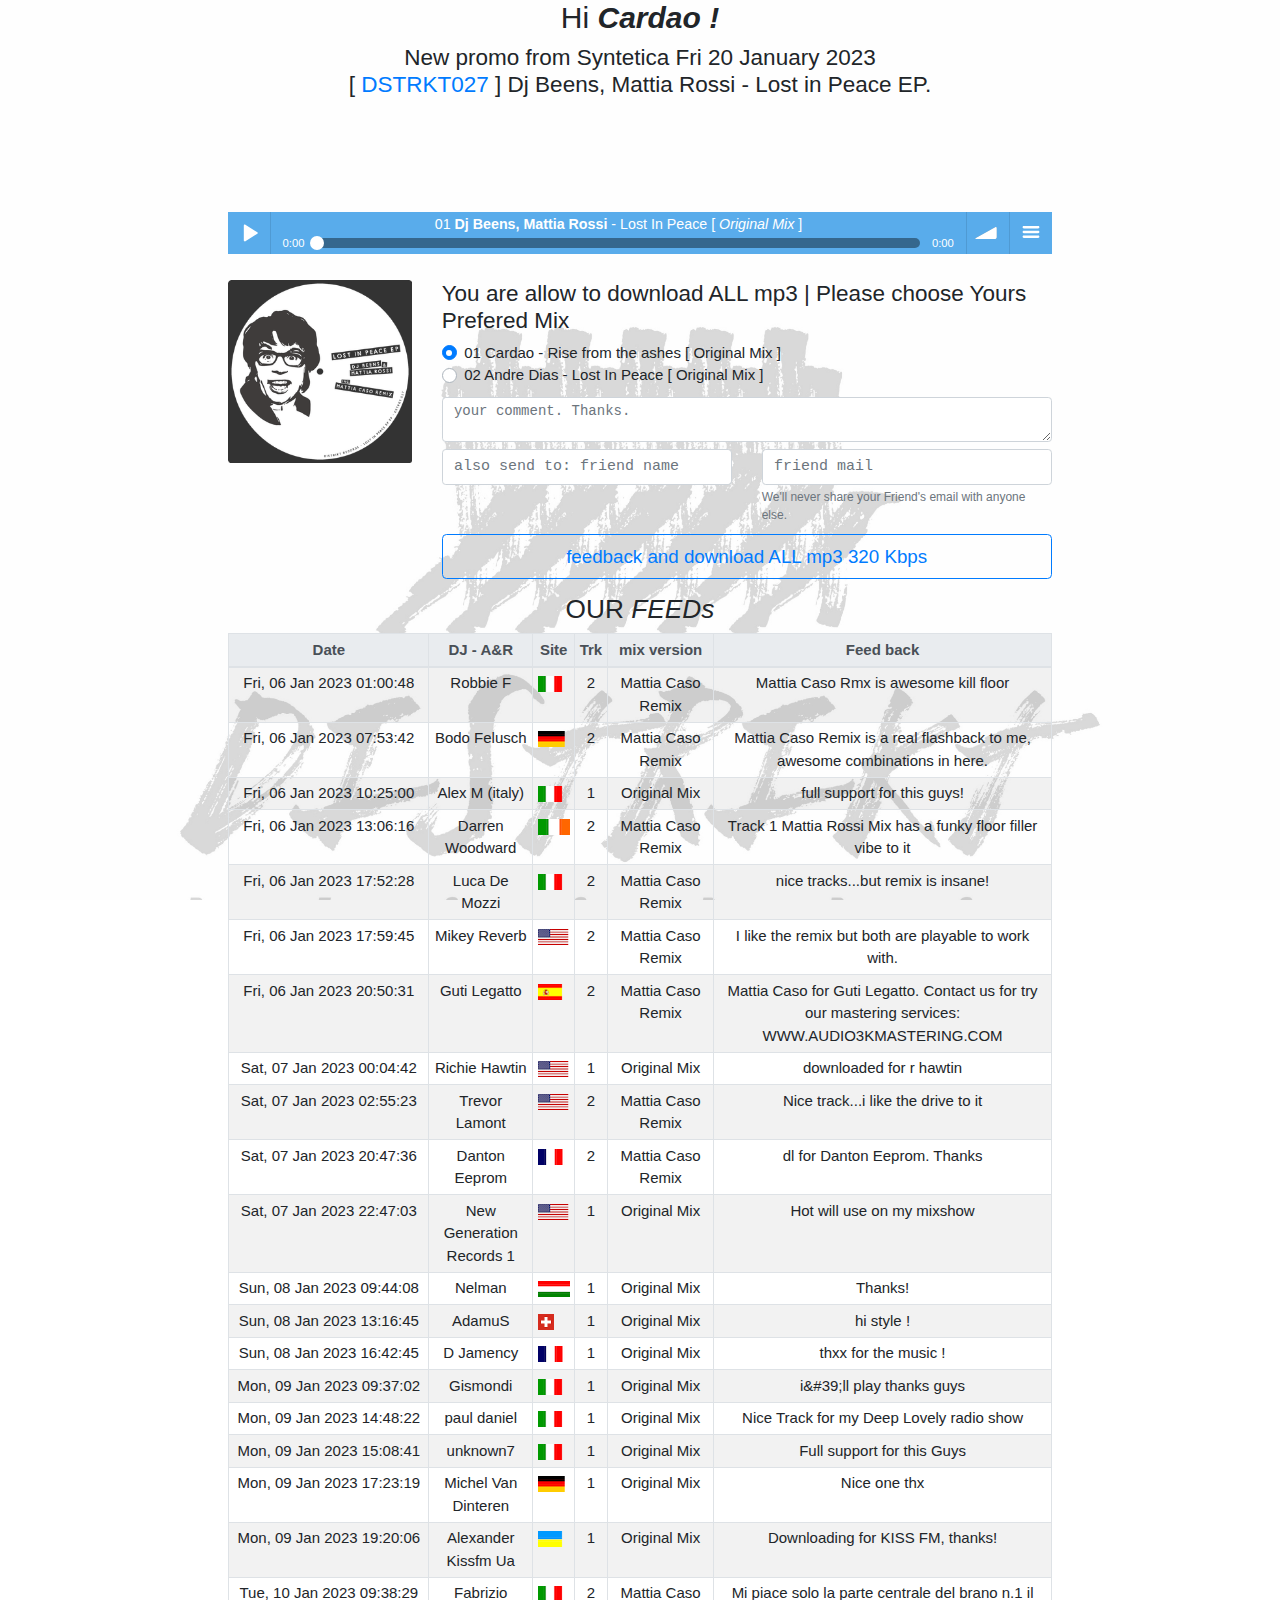
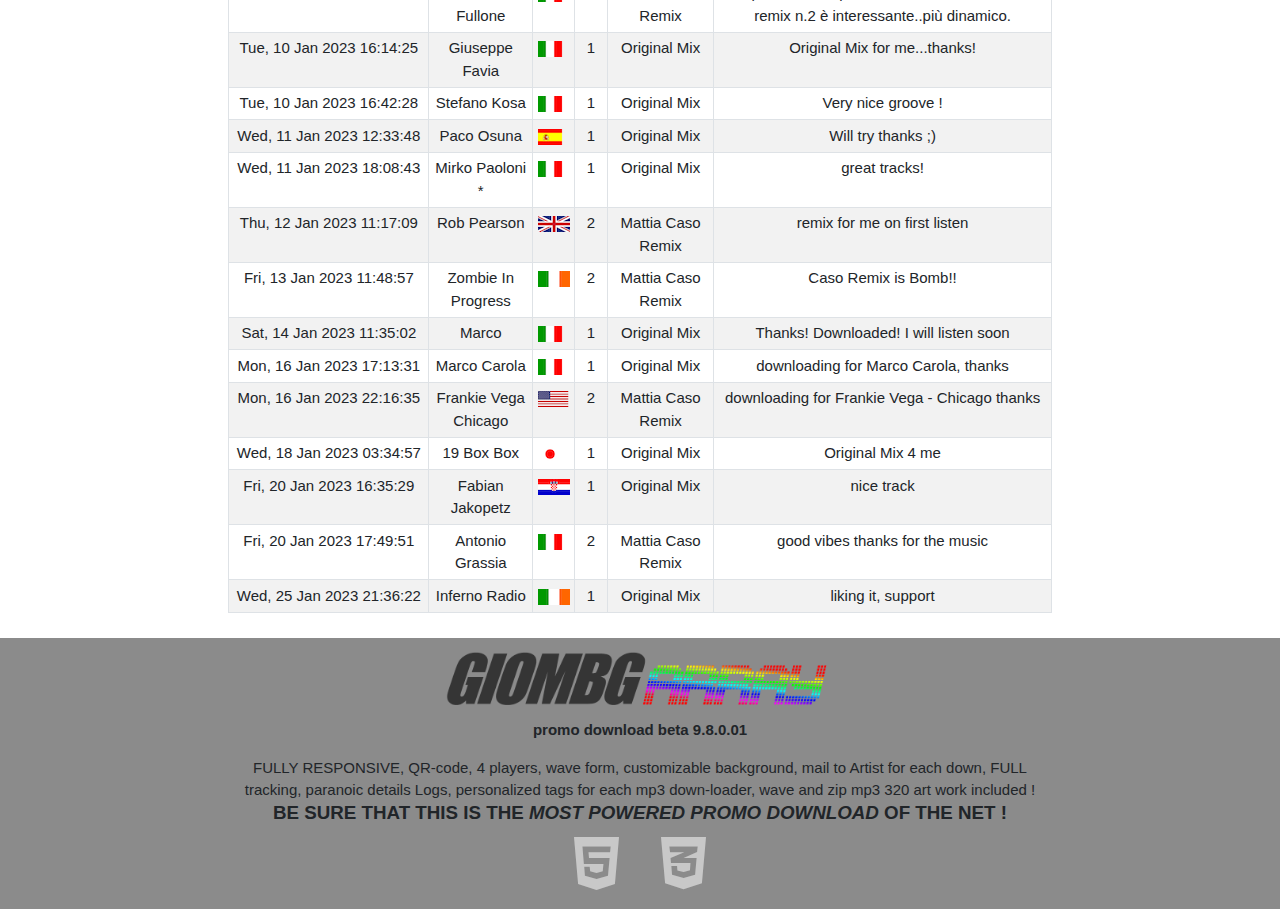
==== commit ac24b1c3: "Update promo_download.php﹖key=744fdf0c966d6737cfa4dff1bbf25758.html" ====
--- a/labeL/distrikt_records/promo_download.php﹖key=744fdf0c966d6737cfa4dff1bbf25758.html
+++ b/labeL/distrikt_records/promo_download.php﹖key=744fdf0c966d6737cfa4dff1bbf25758.html
@@ -2,39 +2,39 @@
 <html lang="en">
 <head>
 <meta charset="utf-8" />
-<title>new Distrikt Records promo download for Cardao</title>
-<meta name="description" content="new Distrikt Records promo download for Cardao" />
+<title>new Distrikt Records promo download for Cardao</title>
+<meta name="description" content="NEW SYNTETICA RECORDS promo download for Cardao" />
 <meta name="viewport" content="width=device-width, initial-scale=1, shrink-to-fit=no">
-
-<!-- ui player -->
-<script src="../../js/soundmanager2/script/soundmanager2.js"></script>
-<script src="../../js/soundmanager2/bar-ui/script/bar-ui.js"></script>
-<link href="../../js/soundmanager2/bar-ui/css/bar-ui.css" rel="stylesheet" />
-
-
-<!-- normalize css -->
-<link href="../../css/normalize.css" rel="stylesheet" />
-
-<!-- bootstrap 4 css -->
-<link href="../../css/bootstrap/bootstrap.min.css" rel="stylesheet" />
-
-<!-- bootstrap 4 jquery slim + popper -->
-<script src="../../js/jquery/jquery-3.3.1.slim.min.js"></script>
-<script src="../../js/popper/popper.min.js"></script>
-
-<!-- fontawesome pro -->
-<link href="../../css/fontawesome/css/all.css" rel="stylesheet">
-
-<!-- lightbox -->
-<link rel="stylesheet" href="../../css/lightbox/lightbox.css" />
-<script src="../../js/jquery/jquery-2.2.4.min.js"></script>
-<script src="../../js/lightbox/lightbox.js"></script>
-
-<!-- countdown -->
-<script src="../../js/jquery.countdown-2.2.0/jquery.countdown.min.js"></script>
-
-<!-- GioMBG css -->
-<link href="../../css/giombg.css" rel="stylesheet" />
+
+<!-- ui player -->
+<script src="../../js/soundmanager2/script/soundmanager2.js"></script>
+<script src="../../js/soundmanager2/bar-ui/script/bar-ui.js"></script>
+<link href="../../js/soundmanager2/bar-ui/css/bar-ui.css" rel="stylesheet" />
+
+
+<!-- normalize css -->
+<link href="../../css/normalize.css" rel="stylesheet" />
+
+<!-- bootstrap 4 css -->
+<link href="../../css/bootstrap/bootstrap.min.css" rel="stylesheet" />
+
+<!-- bootstrap 4 jquery slim + popper -->
+<script src="../../js/jquery/jquery-3.3.1.slim.min.js"></script>
+<script src="../../js/popper/popper.min.js"></script>
+
+<!-- fontawesome pro -->
+<link href="../../css/fontawesome/css/all.css" rel="stylesheet">
+
+<!-- lightbox -->
+<link rel="stylesheet" href="../../css/lightbox/lightbox.css" />
+<script src="../../js/jquery/jquery-2.2.4.min.js"></script>
+<script src="../../js/lightbox/lightbox.js"></script>
+
+<!-- countdown -->
+<script src="../../js/jquery.countdown-2.2.0/jquery.countdown.min.js"></script>
+
+<!-- GioMBG css -->
+<link href="../../css/giombg.css" rel="stylesheet" />
 <style>body {
 background-image:url(../../images/distrikt_records/source/DSTRKTINFO.jpg);
 background-attachment: fixed;
@@ -42,602 +42,602 @@
 margin: 0;
 padding: 0;
 }
-</style>
+</style>
 <script>
 $(function () {
   $('[data-toggle="tooltip"]').tooltip()
 })
 </script>
-</head><div class="container-fluid">
-<form name="promo" method="post" action="promo_download.php%EF%B9%96key=744fdf0c966d6737cfa4dff1bbf25758.html">
-<input name="catalog" value="DSTRKT027" type="hidden" />
-<input name="trk"     value="0"     type="hidden" />
-<input name="idu"     value="5017"     type="hidden" />
-<input name="user"    value="Cardao"    type="hidden" />
-<input name="key"     value="744fdf0c966d6737cfa4dff1bbf25758"     type="hidden" />
-<div class="row">
-<div class="col-md-1"></div>
-<div class="col-md-10" style="text-align:center;">
-<h2>Hi <b><i>Cardao !</i></b></h2>
-</div>
-<div class="col-md-1"></div>
-</div>
-<div class="row">
-<div class="col-md-1"></div>
-<div class="col-md-10" style="text-align:center;">
-<h4>
-New promo from Distrikt Records Fri 20 January 2023<br />
-[ <a title="goto official Distrikt Records catalog DSTRKT027 Dj Beens, Mattia Rossi Lost in Peace EP." data-toggle='tooltip' data-placement='top' href="catalog.php%EF%B9%96catalog=DSTRKT027.html" target="_blank">DSTRKT027</a> ]
- Dj Beens, Mattia Rossi - Lost in Peace EP.</h4>
-</div>
-<div class="col-md-1"></div>
-</div>
-<div class="row">
-<div class="col-md-2"></div>
-<div class="col-md-8">
-<div id="inline-video" class="bottom0">
-<video id="turntable-video" autoplay video loop="loop" style="width:100%;max-width:1920px;">
-<source src="https://discology.agency/images_tool/video/turntable-loop-1920x500-bw.webm" type="video/webm">
-<source src="https://discology.agency/images_tool/video/turntable-loop-1920x500-h264-512kbps-bw.mov">
-<source src="https://discology.agency/images_tool/video/turntable-loop-1920x500-h264-512kbps-h264.mp4" type="video/mp4">
-Your browser does not support the video tag.
-</video>
-<div id="bar-ui-1" class="sm2-bar-ui full-width flat bottom" >
-<div class="bd sm2-main-controls">
-<div class="sm2-inline-texture"></div>
-<div class="sm2-inline-gradient"></div>
-<div class="sm2-inline-element sm2-button-element">
-<div class="sm2-button-bd">
-<a href="#play" class="sm2-inline-button sm2-icon-play-pause">Play / pause</a>
-</div>
-</div>
-<div class="sm2-inline-element sm2-inline-status">
-<div class="sm2-playlist">
-<div class="sm2-playlist-target">
-</div>
-</div>
-<div class="sm2-progress">
-<div class="sm2-row">
-<div class="sm2-inline-time">0:00</div>
-<div class="sm2-progress-bd">
-<div class="sm2-progress-track">
-<div class="sm2-progress-bar"></div>
-<div class="sm2-progress-ball"><div class="icon-overlay"></div></div>
-</div>
-</div>
-<div class="sm2-inline-duration">0:00</div>
-</div>
-</div>
-</div>
-<div class="sm2-inline-element sm2-button-element sm2-volume">
-<div class="sm2-button-bd">
-<span class="sm2-inline-button sm2-volume-control volume-shade"></span>
-<a href="#volume" class="sm2-inline-button sm2-volume-control">volume</a>
-</div>
-</div>
-<div class="sm2-inline-element sm2-button-element sm2-menu">
-<div class="sm2-button-bd">
-<a href="#menu" class="sm2-inline-button sm2-icon-menu">menu</a>
-</div>
-</div>
-</div>
-<div class="bd sm2-playlist-drawer sm2-element">
-<div class="sm2-inline-texture">
-<div class="sm2-box-shadow"></div>
-</div>
-<div class="sm2-playlist-wrapper">
-<ul class="sm2-playlist-bd">
-<li>
-<div class="sm2-row">
-<div class="sm2-col sm2-wide">
-<a href="../../mp3_prev/distrikt_records/DSTRKT027-01.mp3" class="exclude button-exclude inline-exclude">
-01 <b>Dj Beens, Mattia Rossi</b> - Lost In Peace [ <i>Original Mix</i> ]</a>
-</div>
-</div>
-</li>
-<li>
-<div class="sm2-row">
-<div class="sm2-col sm2-wide">
-<a href="../../mp3_prev/distrikt_records/DSTRKT027-02.mp3" class="exclude button-exclude inline-exclude">
-02 <b>Dj Beens, Mattia Rossi</b> - Lost In Peace [ <i>Mattia Caso Remix</i> ]</a>
-</div>
-</div>
-</li>
-</ul>
-</div>
-<div class="sm2-extra-controls">
-<div class="bd">
-<div class="sm2-inline-element sm2-button-element">
-<a href="#prev" title="Previous" class="sm2-inline-button sm2-icon-previous">&lt; previous</a>
-</div>
-<div class="sm2-inline-element sm2-button-element">
-<a href="#next" title="Next" class="sm2-inline-button sm2-icon-next">&gt; next</a>
-</div>
-</div>
-</div>
-</div>
-</div>
-</div>
-</div>
-<div class="col-md-2"></div>
-</div>
-<div class="row bottom10" style="position:relative;margin-top:-40px;">
-</div>
-<div class="row">
-<div class="col-md-2"></div>
-<div class="col-md-2 center">
-<a title="distrikt_records - Dj Beens, Mattia Rossi - Lost in Peace EP. [official]"  href="../../images/distrikt_records/promo/DSTRKT027.jpg" data-lightbox="image"><img src="../../images/distrikt_records/catalog/DSTRKT027-283.png" alt="distrikt_records - Dj Beens, Mattia Rossi - Lost in Peace EP. [official]" class="img-fluid" style="display:inline;opacity:0.8;filter:alpha(opacity=80);" /></a>
-</div>
-<div class="col-md-6">
-<ul class="list-unstyled">
-<li>
-<h4>You are allow to download ALL mp3 | Please choose Yours Prefered Mix</h4>
-<ul class="list-unstyled bottom10">
-<li>
-<div class="custom-control custom-radio">
-<input type="radio" id="customRadio1" class="custom-control-input" name="trk" value="1" checked>
-<label class="custom-control-label" for="customRadio1">01 Dj Beens, Mattia Rossi - Lost In Peace [ Original Mix ]</label>
-</div>
-</li>
-<li>
-<div class="custom-control custom-radio">
-<input type="radio" id="customRadio2" class="custom-control-input" name="trk" value="2" >
-<label class="custom-control-label" for="customRadio2">02 Dj Beens, Mattia Rossi - Lost In Peace [ Mattia Caso Remix ]</label>
-</div>
-</li>
-</ul>
-</li>
-<li>
-<textarea name="comment" rows="2" placeholder="your comment. Thanks." class="form-control form-fixer"></textarea>
-</li>
-<li>
-<div class="row bottom10">
-<div class="col">
-<input name="name_friend" type="text" value="" placeholder="also send to: friend name" class="form-control" />
-</div>
-<div class="col">
-<input type="email" name="mail_friend" value="" class="form-control" id="exampleInputEmail1" placeholder="friend mail" >
-<small class="form-text text-muted">We'll never share your Friend's email with anyone else.</small>
-</div>
-</div>
-</li>
-<li>
-<input name="invia" type="submit" value="feedback and download ALL mp3 320 Kbps" class="btn btn-outline-primary btn-lg btn-block" />
-</li>
-</ul>
-</div>
-<div class="col-md-1"></div>
-</div>
-</form>
-<div class="row">
-<div class="col-md-2"></div>
-<div class="col-md-8" style="text-align:center;">
-<h3>OUR <i>FEEDs</i></h3>
-<div class="table-responsive">
-<table class="table table-striped table-bordered table-hover table-sm">
-<thead class="thead-light">
-<tr>
-<th style="min-width:200px;"><a title="Date feedback">Date</a></th>
-<th><a title="DJ A&amp;R Name">DJ - A&amp;R</a></th>
-<th class="center"><a title="download site">Site</a></th>
-<th class="center"><a title="Track Number">Trk</a></th>
-<th style="min-width:100px;"><a title="Mix Version">mix version</a></th>
-<th><a title="Feed Back">Feed back</a></th>
-</tr>
-</thead>
-<tbody>
-<tr>
-<td>Fri, 06 Jan 2023 01:00:48</td>
-<td>Robbie F</td>
-<td class="center"><a title="downloaded from ITALY">
-<img src="../../images_tool/flag/IT-32.png" alt="ITALY" /></a>
-</td>
-<td class="center">2</td>
-<td>
-Mattia Caso Remix</td>
-<td>Mattia Caso Rmx is awesome kill floor</td>
-</tr>
-<tr>
-<td>Fri, 06 Jan 2023 07:53:42</td>
-<td>Bodo Felusch</td>
-<td class="center"><a title="downloaded from GERMANY">
-<img src="../../images_tool/flag/DE-32.png" alt="GERMANY" /></a>
-</td>
-<td class="center">2</td>
-<td>
-Mattia Caso Remix</td>
-<td>Mattia Caso Remix is a real flashback to me, awesome combinations in here.</td>
-</tr>
-<tr>
-<td>Fri, 06 Jan 2023 10:25:00</td>
-<td>Alex M (italy)</td>
-<td class="center"><a title="downloaded from ITALY">
-<img src="../../images_tool/flag/IT-32.png" alt="ITALY" /></a>
-</td>
-<td class="center">1</td>
-<td>
-Original Mix</td>
-<td>full support for this guys!</td>
-</tr>
-<tr>
-<td>Fri, 06 Jan 2023 13:06:16</td>
-<td>Darren Woodward</td>
-<td class="center"><a title="downloaded from IRELAND">
-<img src="../../images_tool/flag/IE-32.png" alt="IRELAND" /></a>
-</td>
-<td class="center">2</td>
-<td>
-Mattia Caso Remix</td>
-<td>Track 1 Mattia Rossi Mix has a funky floor filler vibe to it</td>
-</tr>
-<tr>
-<td>Fri, 06 Jan 2023 17:52:28</td>
-<td>Luca De Mozzi</td>
-<td class="center"><a title="downloaded from ITALY">
-<img src="../../images_tool/flag/IT-32.png" alt="ITALY" /></a>
-</td>
-<td class="center">2</td>
-<td>
-Mattia Caso Remix</td>
-<td>nice tracks...but remix is insane!</td>
-</tr>
-<tr>
-<td>Fri, 06 Jan 2023 17:59:45</td>
-<td>Mikey Reverb</td>
-<td class="center"><a title="downloaded from UNITED STATES">
-<img src="../../images_tool/flag/US-32.png" alt="UNITED STATES" /></a>
-</td>
-<td class="center">2</td>
-<td>
-Mattia Caso Remix</td>
-<td>I like the remix but both are playable to work with.</td>
-</tr>
-<tr>
-<td>Fri, 06 Jan 2023 20:50:31</td>
-<td>Guti Legatto</td>
-<td class="center"><a title="downloaded from SPAIN">
-<img src="../../images_tool/flag/ES-32.png" alt="SPAIN" /></a>
-</td>
-<td class="center">2</td>
-<td>
-Mattia Caso Remix</td>
-<td>Mattia Caso for Guti Legatto. Contact us for try our mastering services: WWW.AUDIO3KMASTERING.COM</td>
-</tr>
-<tr>
-<td>Sat, 07 Jan 2023 00:04:42</td>
-<td>Richie Hawtin</td>
-<td class="center"><a title="downloaded from UNITED STATES">
-<img src="../../images_tool/flag/US-32.png" alt="UNITED STATES" /></a>
-</td>
-<td class="center">1</td>
-<td>
-Original Mix</td>
-<td>downloaded for r hawtin</td>
-</tr>
-<tr>
-<td>Sat, 07 Jan 2023 02:55:23</td>
-<td>Trevor Lamont</td>
-<td class="center"><a title="downloaded from UNITED STATES">
-<img src="../../images_tool/flag/US-32.png" alt="UNITED STATES" /></a>
-</td>
-<td class="center">2</td>
-<td>
-Mattia Caso Remix</td>
-<td>Nice track...i like the drive to it</td>
-</tr>
-<tr>
-<td>Sat, 07 Jan 2023 20:47:36</td>
-<td>Danton Eeprom</td>
-<td class="center"><a title="downloaded from FRANCE">
-<img src="../../images_tool/flag/FR-32.png" alt="FRANCE" /></a>
-</td>
-<td class="center">2</td>
-<td>
-Mattia Caso Remix</td>
-<td>dl for Danton Eeprom. Thanks</td>
-</tr>
-<tr>
-<td>Sat, 07 Jan 2023 22:47:03</td>
-<td>New Generation Records 1</td>
-<td class="center"><a title="downloaded from UNITED STATES">
-<img src="../../images_tool/flag/US-32.png" alt="UNITED STATES" /></a>
-</td>
-<td class="center">1</td>
-<td>
-Original Mix</td>
-<td>Hot will use on my mixshow</td>
-</tr>
-<tr>
-<td>Sun, 08 Jan 2023 09:44:08</td>
-<td>Nelman</td>
-<td class="center"><a title="downloaded from HUNGARY">
-<img src="../../images_tool/flag/HU-32.png" alt="HUNGARY" /></a>
-</td>
-<td class="center">1</td>
-<td>
-Original Mix</td>
-<td>Thanks!</td>
-</tr>
-<tr>
-<td>Sun, 08 Jan 2023 13:16:45</td>
-<td>AdamuS</td>
-<td class="center"><a title="downloaded from SWITZERLAND">
-<img src="../../images_tool/flag/CH-32.png" alt="SWITZERLAND" /></a>
-</td>
-<td class="center">1</td>
-<td>
-Original Mix</td>
-<td>hi style !</td>
-</tr>
-<tr>
-<td>Sun, 08 Jan 2023 16:42:45</td>
-<td>D Jamency</td>
-<td class="center"><a title="downloaded from FRANCE">
-<img src="../../images_tool/flag/FR-32.png" alt="FRANCE" /></a>
-</td>
-<td class="center">1</td>
-<td>
-Original Mix</td>
-<td>thxx for the music !</td>
-</tr>
-<tr>
-<td>Mon, 09 Jan 2023 09:37:02</td>
-<td>Gismondi</td>
-<td class="center"><a title="downloaded from ITALY">
-<img src="../../images_tool/flag/IT-32.png" alt="ITALY" /></a>
-</td>
-<td class="center">1</td>
-<td>
-Original Mix</td>
-<td>i&amp;#39;ll play thanks guys</td>
-</tr>
-<tr>
-<td>Mon, 09 Jan 2023 14:48:22</td>
-<td>paul daniel</td>
-<td class="center"><a title="downloaded from ITALY">
-<img src="../../images_tool/flag/IT-32.png" alt="ITALY" /></a>
-</td>
-<td class="center">1</td>
-<td>
-Original Mix</td>
-<td>Nice Track for my Deep Lovely radio show</td>
-</tr>
-<tr>
-<td>Mon, 09 Jan 2023 15:08:41</td>
-<td>unknown7</td>
-<td class="center"><a title="downloaded from ITALY">
-<img src="../../images_tool/flag/IT-32.png" alt="ITALY" /></a>
-</td>
-<td class="center">1</td>
-<td>
-Original Mix</td>
-<td>Full support for this Guys</td>
-</tr>
-<tr>
-<td>Mon, 09 Jan 2023 17:23:19</td>
-<td>Michel Van Dinteren</td>
-<td class="center"><a title="downloaded from GERMANY">
-<img src="../../images_tool/flag/DE-32.png" alt="GERMANY" /></a>
-</td>
-<td class="center">1</td>
-<td>
-Original Mix</td>
-<td>Nice one thx</td>
-</tr>
-<tr>
-<td>Mon, 09 Jan 2023 19:20:06</td>
-<td>Alexander Kissfm Ua</td>
-<td class="center"><a title="downloaded from UKRAINE">
-<img src="../../images_tool/flag/UA-32.png" alt="UKRAINE" /></a>
-</td>
-<td class="center">1</td>
-<td>
-Original Mix</td>
-<td>Downloading for KISS FM, thanks!</td>
-</tr>
-<tr>
-<td>Tue, 10 Jan 2023 09:38:29</td>
-<td>Fabrizio Fullone</td>
-<td class="center"><a title="downloaded from ITALY">
-<img src="../../images_tool/flag/IT-32.png" alt="ITALY" /></a>
-</td>
-<td class="center">2</td>
-<td>
-Mattia Caso Remix</td>
-<td>Mi piace solo la parte centrale del brano n.1 il remix n.2 è interessante..più dinamico.</td>
-</tr>
-<tr>
-<td>Tue, 10 Jan 2023 16:14:25</td>
-<td>Giuseppe Favia</td>
-<td class="center"><a title="downloaded from ITALY">
-<img src="../../images_tool/flag/IT-32.png" alt="ITALY" /></a>
-</td>
-<td class="center">1</td>
-<td>
-Original Mix</td>
-<td>Original Mix for me...thanks!</td>
-</tr>
-<tr>
-<td>Tue, 10 Jan 2023 16:42:28</td>
-<td>Stefano Kosa</td>
-<td class="center"><a title="downloaded from ITALY">
-<img src="../../images_tool/flag/IT-32.png" alt="ITALY" /></a>
-</td>
-<td class="center">1</td>
-<td>
-Original Mix</td>
-<td>Very nice groove !</td>
-</tr>
-<tr>
-<td>Wed, 11 Jan 2023 12:33:48</td>
-<td>Paco Osuna</td>
-<td class="center"><a title="downloaded from SPAIN">
-<img src="../../images_tool/flag/ES-32.png" alt="SPAIN" /></a>
-</td>
-<td class="center">1</td>
-<td>
-Original Mix</td>
-<td>Will try thanks ;)</td>
-</tr>
-<tr>
-<td>Wed, 11 Jan 2023 18:08:43</td>
-<td>Mirko Paoloni *</td>
-<td class="center"><a title="downloaded from ITALY">
-<img src="../../images_tool/flag/IT-32.png" alt="ITALY" /></a>
-</td>
-<td class="center">1</td>
-<td>
-Original Mix</td>
-<td>great tracks!</td>
-</tr>
-<tr>
-<td>Thu, 12 Jan 2023 11:17:09</td>
-<td>Rob Pearson</td>
-<td class="center"><a title="downloaded from UNITED KINGDOM">
-<img src="../../images_tool/flag/GB-32.png" alt="UNITED KINGDOM" /></a>
-</td>
-<td class="center">2</td>
-<td>
-Mattia Caso Remix</td>
-<td>remix for me on first listen</td>
-</tr>
-<tr>
-<td>Fri, 13 Jan 2023 11:48:57</td>
-<td>Zombie In Progress</td>
-<td class="center"><a title="downloaded from IRELAND">
-<img src="../../images_tool/flag/IE-32.png" alt="IRELAND" /></a>
-</td>
-<td class="center">2</td>
-<td>
-Mattia Caso Remix</td>
-<td>Caso Remix is Bomb!!</td>
-</tr>
-<tr>
-<td>Sat, 14 Jan 2023 11:35:02</td>
-<td>Marco</td>
-<td class="center"><a title="downloaded from ITALY">
-<img src="../../images_tool/flag/IT-32.png" alt="ITALY" /></a>
-</td>
-<td class="center">1</td>
-<td>
-Original Mix</td>
-<td>Thanks! Downloaded! I will listen soon</td>
-</tr>
-<tr>
-<td>Mon, 16 Jan 2023 17:13:31</td>
-<td>Marco Carola</td>
-<td class="center"><a title="downloaded from ITALY">
-<img src="../../images_tool/flag/IT-32.png" alt="ITALY" /></a>
-</td>
-<td class="center">1</td>
-<td>
-Original Mix</td>
-<td>downloading for Marco Carola, thanks</td>
-</tr>
-<tr>
-<td>Mon, 16 Jan 2023 22:16:35</td>
-<td>Frankie Vega Chicago</td>
-<td class="center"><a title="downloaded from UNITED STATES">
-<img src="../../images_tool/flag/US-32.png" alt="UNITED STATES" /></a>
-</td>
-<td class="center">2</td>
-<td>
-Mattia Caso Remix</td>
-<td>downloading for Frankie Vega - Chicago thanks</td>
-</tr>
-<tr>
-<td>Wed, 18 Jan 2023 03:34:57</td>
-<td>19 Box Box</td>
-<td class="center"><a title="downloaded from JAPAN">
-<img src="../../images_tool/flag/JP-32.png" alt="JAPAN" /></a>
-</td>
-<td class="center">1</td>
-<td>
-Original Mix</td>
-<td>Original Mix 4 me</td>
-</tr>
-<tr>
-<td>Fri, 20 Jan 2023 16:35:29</td>
-<td>Fabian Jakopetz</td>
-<td class="center"><a title="downloaded from CROATIA">
-<img src="../../images_tool/flag/HR-32.png" alt="CROATIA" /></a>
-</td>
-<td class="center">1</td>
-<td>
-Original Mix</td>
-<td>nice track</td>
-</tr>
-<tr>
-<td>Fri, 20 Jan 2023 17:49:51</td>
-<td>Antonio Grassia</td>
-<td class="center"><a title="downloaded from ITALY">
-<img src="../../images_tool/flag/IT-32.png" alt="ITALY" /></a>
-</td>
-<td class="center">2</td>
-<td>
-Mattia Caso Remix</td>
+</head><div class="container-fluid">
+<form name="promo" method="post" action="promo_download.php%EF%B9%96key=744fdf0c966d6737cfa4dff1bbf25758.html">
+<input name="catalog" value="DSTRKT027" type="hidden" />
+<input name="trk"     value="0"     type="hidden" />
+<input name="idu"     value="5017"     type="hidden" />
+<input name="user"    value="Cardao"    type="hidden" />
+<input name="key"     value="744fdf0c966d6737cfa4dff1bbf25758"     type="hidden" />
+<div class="row">
+<div class="col-md-1"></div>
+<div class="col-md-10" style="text-align:center;">
+<h2>Hi <b><i>Cardao !</i></b></h2>
+</div>
+<div class="col-md-1"></div>
+</div>
+<div class="row">
+<div class="col-md-1"></div>
+<div class="col-md-10" style="text-align:center;">
+<h4>
+New promo from Syntetica Fri 20 January 2023<br />
+[ <a title="goto official SYNTETICA catalog SNTTC001 VA THE BEGINNING." data-toggle='tooltip' data-placement='top' href="catalog.php%EF%B9%96catalog=DSTRKT027.html" target="_blank">DSTRKT027</a> ]
+ Dj Beens, Mattia Rossi - Lost in Peace EP.</h4>
+</div>
+<div class="col-md-1"></div>
+</div>
+<div class="row">
+<div class="col-md-2"></div>
+<div class="col-md-8">
+<div id="inline-video" class="bottom0">
+<video id="turntable-video" autoplay video loop="loop" style="width:100%;max-width:1920px;">
+<source src="https://discology.agency/images_tool/video/turntable-loop-1920x500-bw.webm" type="video/webm">
+<source src="https://discology.agency/images_tool/video/turntable-loop-1920x500-h264-512kbps-bw.mov">
+<source src="https://discology.agency/images_tool/video/turntable-loop-1920x500-h264-512kbps-h264.mp4" type="video/mp4">
+Your browser does not support the video tag.
+</video>
+<div id="bar-ui-1" class="sm2-bar-ui full-width flat bottom" >
+<div class="bd sm2-main-controls">
+<div class="sm2-inline-texture"></div>
+<div class="sm2-inline-gradient"></div>
+<div class="sm2-inline-element sm2-button-element">
+<div class="sm2-button-bd">
+<a href="#play" class="sm2-inline-button sm2-icon-play-pause">Play / pause</a>
+</div>
+</div>
+<div class="sm2-inline-element sm2-inline-status">
+<div class="sm2-playlist">
+<div class="sm2-playlist-target">
+</div>
+</div>
+<div class="sm2-progress">
+<div class="sm2-row">
+<div class="sm2-inline-time">0:00</div>
+<div class="sm2-progress-bd">
+<div class="sm2-progress-track">
+<div class="sm2-progress-bar"></div>
+<div class="sm2-progress-ball"><div class="icon-overlay"></div></div>
+</div>
+</div>
+<div class="sm2-inline-duration">0:00</div>
+</div>
+</div>
+</div>
+<div class="sm2-inline-element sm2-button-element sm2-volume">
+<div class="sm2-button-bd">
+<span class="sm2-inline-button sm2-volume-control volume-shade"></span>
+<a href="#volume" class="sm2-inline-button sm2-volume-control">volume</a>
+</div>
+</div>
+<div class="sm2-inline-element sm2-button-element sm2-menu">
+<div class="sm2-button-bd">
+<a href="#menu" class="sm2-inline-button sm2-icon-menu">menu</a>
+</div>
+</div>
+</div>
+<div class="bd sm2-playlist-drawer sm2-element">
+<div class="sm2-inline-texture">
+<div class="sm2-box-shadow"></div>
+</div>
+<div class="sm2-playlist-wrapper">
+<ul class="sm2-playlist-bd">
+<li>
+<div class="sm2-row">
+<div class="sm2-col sm2-wide">
+<a href="../../mp3_prev/distrikt_records/DSTRKT027-01.mp3" class="exclude button-exclude inline-exclude">
+01 <b>Dj Beens, Mattia Rossi</b> - Lost In Peace [ <i>Original Mix</i> ]</a>
+</div>
+</div>
+</li>
+<li>
+<div class="sm2-row">
+<div class="sm2-col sm2-wide">
+<a href="../../mp3_prev/distrikt_records/DSTRKT027-02.mp3" class="exclude button-exclude inline-exclude">
+02 <b>Dj Beens, Mattia Rossi</b> - Lost In Peace [ <i>Mattia Caso Remix</i> ]</a>
+</div>
+</div>
+</li>
+</ul>
+</div>
+<div class="sm2-extra-controls">
+<div class="bd">
+<div class="sm2-inline-element sm2-button-element">
+<a href="#prev" title="Previous" class="sm2-inline-button sm2-icon-previous">&lt; previous</a>
+</div>
+<div class="sm2-inline-element sm2-button-element">
+<a href="#next" title="Next" class="sm2-inline-button sm2-icon-next">&gt; next</a>
+</div>
+</div>
+</div>
+</div>
+</div>
+</div>
+</div>
+<div class="col-md-2"></div>
+</div>
+<div class="row bottom10" style="position:relative;margin-top:-40px;">
+</div>
+<div class="row">
+<div class="col-md-2"></div>
+<div class="col-md-2 center">
+<a title="distrikt_records - CARDAO , ANDRE DIAS, JOTON - THE BEGINNINGS [official]"  href="../../images/distrikt_records/promo/DSTRKT027.jpg" data-lightbox="image"><img src="../../images/distrikt_records/catalog/DSTRKT027-283.png" alt="distrikt_records - Dj Beens, Mattia Rossi - Lost in Peace EP. [official]" class="img-fluid" style="display:inline;opacity:0.8;filter:alpha(opacity=80);" /></a>
+</div>
+<div class="col-md-6">
+<ul class="list-unstyled">
+<li>
+<h4>You are allow to download ALL mp3 | Please choose Yours Prefered Mix</h4>
+<ul class="list-unstyled bottom10">
+<li>
+<div class="custom-control custom-radio">
+<input type="radio" id="customRadio1" class="custom-control-input" name="trk" value="1" checked>
+<label class="custom-control-label" for="customRadio1">01 Cardao - Rise from the ashes [ Original Mix ]</label>
+</div>
+</li>
+<li>
+<div class="custom-control custom-radio">
+<input type="radio" id="customRadio2" class="custom-control-input" name="trk" value="2" >
+<label class="custom-control-label" for="customRadio2">02 Andre Dias - Lost In Peace [ Original Mix ]</label>
+</div>
+</li>
+</ul>
+</li>
+<li>
+<textarea name="comment" rows="2" placeholder="your comment. Thanks." class="form-control form-fixer"></textarea>
+</li>
+<li>
+<div class="row bottom10">
+<div class="col">
+<input name="name_friend" type="text" value="" placeholder="also send to: friend name" class="form-control" />
+</div>
+<div class="col">
+<input type="email" name="mail_friend" value="" class="form-control" id="exampleInputEmail1" placeholder="friend mail" >
+<small class="form-text text-muted">We'll never share your Friend's email with anyone else.</small>
+</div>
+</div>
+</li>
+<li>
+<input name="invia" type="submit" value="feedback and download ALL mp3 320 Kbps" class="btn btn-outline-primary btn-lg btn-block" />
+</li>
+</ul>
+</div>
+<div class="col-md-1"></div>
+</div>
+</form>
+<div class="row">
+<div class="col-md-2"></div>
+<div class="col-md-8" style="text-align:center;">
+<h3>OUR <i>FEEDs</i></h3>
+<div class="table-responsive">
+<table class="table table-striped table-bordered table-hover table-sm">
+<thead class="thead-light">
+<tr>
+<th style="min-width:200px;"><a title="Date feedback">Date</a></th>
+<th><a title="DJ A&amp;R Name">DJ - A&amp;R</a></th>
+<th class="center"><a title="download site">Site</a></th>
+<th class="center"><a title="Track Number">Trk</a></th>
+<th style="min-width:100px;"><a title="Mix Version">mix version</a></th>
+<th><a title="Feed Back">Feed back</a></th>
+</tr>
+</thead>
+<tbody>
+<tr>
+<td>Fri, 06 Jan 2023 01:00:48</td>
+<td>Robbie F</td>
+<td class="center"><a title="downloaded from ITALY">
+<img src="../../images_tool/flag/IT-32.png" alt="ITALY" /></a>
+</td>
+<td class="center">2</td>
+<td>
+Mattia Caso Remix</td>
+<td>Mattia Caso Rmx is awesome kill floor</td>
+</tr>
+<tr>
+<td>Fri, 06 Jan 2023 07:53:42</td>
+<td>Bodo Felusch</td>
+<td class="center"><a title="downloaded from GERMANY">
+<img src="../../images_tool/flag/DE-32.png" alt="GERMANY" /></a>
+</td>
+<td class="center">2</td>
+<td>
+Mattia Caso Remix</td>
+<td>Mattia Caso Remix is a real flashback to me, awesome combinations in here.</td>
+</tr>
+<tr>
+<td>Fri, 06 Jan 2023 10:25:00</td>
+<td>Alex M (italy)</td>
+<td class="center"><a title="downloaded from ITALY">
+<img src="../../images_tool/flag/IT-32.png" alt="ITALY" /></a>
+</td>
+<td class="center">1</td>
+<td>
+Original Mix</td>
+<td>full support for this guys!</td>
+</tr>
+<tr>
+<td>Fri, 06 Jan 2023 13:06:16</td>
+<td>Darren Woodward</td>
+<td class="center"><a title="downloaded from IRELAND">
+<img src="../../images_tool/flag/IE-32.png" alt="IRELAND" /></a>
+</td>
+<td class="center">2</td>
+<td>
+Mattia Caso Remix</td>
+<td>Track 1 Mattia Rossi Mix has a funky floor filler vibe to it</td>
+</tr>
+<tr>
+<td>Fri, 06 Jan 2023 17:52:28</td>
+<td>Luca De Mozzi</td>
+<td class="center"><a title="downloaded from ITALY">
+<img src="../../images_tool/flag/IT-32.png" alt="ITALY" /></a>
+</td>
+<td class="center">2</td>
+<td>
+Mattia Caso Remix</td>
+<td>nice tracks...but remix is insane!</td>
+</tr>
+<tr>
+<td>Fri, 06 Jan 2023 17:59:45</td>
+<td>Mikey Reverb</td>
+<td class="center"><a title="downloaded from UNITED STATES">
+<img src="../../images_tool/flag/US-32.png" alt="UNITED STATES" /></a>
+</td>
+<td class="center">2</td>
+<td>
+Mattia Caso Remix</td>
+<td>I like the remix but both are playable to work with.</td>
+</tr>
+<tr>
+<td>Fri, 06 Jan 2023 20:50:31</td>
+<td>Guti Legatto</td>
+<td class="center"><a title="downloaded from SPAIN">
+<img src="../../images_tool/flag/ES-32.png" alt="SPAIN" /></a>
+</td>
+<td class="center">2</td>
+<td>
+Mattia Caso Remix</td>
+<td>Mattia Caso for Guti Legatto. Contact us for try our mastering services: WWW.AUDIO3KMASTERING.COM</td>
+</tr>
+<tr>
+<td>Sat, 07 Jan 2023 00:04:42</td>
+<td>Richie Hawtin</td>
+<td class="center"><a title="downloaded from UNITED STATES">
+<img src="../../images_tool/flag/US-32.png" alt="UNITED STATES" /></a>
+</td>
+<td class="center">1</td>
+<td>
+Original Mix</td>
+<td>downloaded for r hawtin</td>
+</tr>
+<tr>
+<td>Sat, 07 Jan 2023 02:55:23</td>
+<td>Trevor Lamont</td>
+<td class="center"><a title="downloaded from UNITED STATES">
+<img src="../../images_tool/flag/US-32.png" alt="UNITED STATES" /></a>
+</td>
+<td class="center">2</td>
+<td>
+Mattia Caso Remix</td>
+<td>Nice track...i like the drive to it</td>
+</tr>
+<tr>
+<td>Sat, 07 Jan 2023 20:47:36</td>
+<td>Danton Eeprom</td>
+<td class="center"><a title="downloaded from FRANCE">
+<img src="../../images_tool/flag/FR-32.png" alt="FRANCE" /></a>
+</td>
+<td class="center">2</td>
+<td>
+Mattia Caso Remix</td>
+<td>dl for Danton Eeprom. Thanks</td>
+</tr>
+<tr>
+<td>Sat, 07 Jan 2023 22:47:03</td>
+<td>New Generation Records 1</td>
+<td class="center"><a title="downloaded from UNITED STATES">
+<img src="../../images_tool/flag/US-32.png" alt="UNITED STATES" /></a>
+</td>
+<td class="center">1</td>
+<td>
+Original Mix</td>
+<td>Hot will use on my mixshow</td>
+</tr>
+<tr>
+<td>Sun, 08 Jan 2023 09:44:08</td>
+<td>Nelman</td>
+<td class="center"><a title="downloaded from HUNGARY">
+<img src="../../images_tool/flag/HU-32.png" alt="HUNGARY" /></a>
+</td>
+<td class="center">1</td>
+<td>
+Original Mix</td>
+<td>Thanks!</td>
+</tr>
+<tr>
+<td>Sun, 08 Jan 2023 13:16:45</td>
+<td>AdamuS</td>
+<td class="center"><a title="downloaded from SWITZERLAND">
+<img src="../../images_tool/flag/CH-32.png" alt="SWITZERLAND" /></a>
+</td>
+<td class="center">1</td>
+<td>
+Original Mix</td>
+<td>hi style !</td>
+</tr>
+<tr>
+<td>Sun, 08 Jan 2023 16:42:45</td>
+<td>D Jamency</td>
+<td class="center"><a title="downloaded from FRANCE">
+<img src="../../images_tool/flag/FR-32.png" alt="FRANCE" /></a>
+</td>
+<td class="center">1</td>
+<td>
+Original Mix</td>
+<td>thxx for the music !</td>
+</tr>
+<tr>
+<td>Mon, 09 Jan 2023 09:37:02</td>
+<td>Gismondi</td>
+<td class="center"><a title="downloaded from ITALY">
+<img src="../../images_tool/flag/IT-32.png" alt="ITALY" /></a>
+</td>
+<td class="center">1</td>
+<td>
+Original Mix</td>
+<td>i&amp;#39;ll play thanks guys</td>
+</tr>
+<tr>
+<td>Mon, 09 Jan 2023 14:48:22</td>
+<td>paul daniel</td>
+<td class="center"><a title="downloaded from ITALY">
+<img src="../../images_tool/flag/IT-32.png" alt="ITALY" /></a>
+</td>
+<td class="center">1</td>
+<td>
+Original Mix</td>
+<td>Nice Track for my Deep Lovely radio show</td>
+</tr>
+<tr>
+<td>Mon, 09 Jan 2023 15:08:41</td>
+<td>unknown7</td>
+<td class="center"><a title="downloaded from ITALY">
+<img src="../../images_tool/flag/IT-32.png" alt="ITALY" /></a>
+</td>
+<td class="center">1</td>
+<td>
+Original Mix</td>
+<td>Full support for this Guys</td>
+</tr>
+<tr>
+<td>Mon, 09 Jan 2023 17:23:19</td>
+<td>Michel Van Dinteren</td>
+<td class="center"><a title="downloaded from GERMANY">
+<img src="../../images_tool/flag/DE-32.png" alt="GERMANY" /></a>
+</td>
+<td class="center">1</td>
+<td>
+Original Mix</td>
+<td>Nice one thx</td>
+</tr>
+<tr>
+<td>Mon, 09 Jan 2023 19:20:06</td>
+<td>Alexander Kissfm Ua</td>
+<td class="center"><a title="downloaded from UKRAINE">
+<img src="../../images_tool/flag/UA-32.png" alt="UKRAINE" /></a>
+</td>
+<td class="center">1</td>
+<td>
+Original Mix</td>
+<td>Downloading for KISS FM, thanks!</td>
+</tr>
+<tr>
+<td>Tue, 10 Jan 2023 09:38:29</td>
+<td>Fabrizio Fullone</td>
+<td class="center"><a title="downloaded from ITALY">
+<img src="../../images_tool/flag/IT-32.png" alt="ITALY" /></a>
+</td>
+<td class="center">2</td>
+<td>
+Mattia Caso Remix</td>
+<td>Mi piace solo la parte centrale del brano n.1 il remix n.2 è interessante..più dinamico.</td>
+</tr>
+<tr>
+<td>Tue, 10 Jan 2023 16:14:25</td>
+<td>Giuseppe Favia</td>
+<td class="center"><a title="downloaded from ITALY">
+<img src="../../images_tool/flag/IT-32.png" alt="ITALY" /></a>
+</td>
+<td class="center">1</td>
+<td>
+Original Mix</td>
+<td>Original Mix for me...thanks!</td>
+</tr>
+<tr>
+<td>Tue, 10 Jan 2023 16:42:28</td>
+<td>Stefano Kosa</td>
+<td class="center"><a title="downloaded from ITALY">
+<img src="../../images_tool/flag/IT-32.png" alt="ITALY" /></a>
+</td>
+<td class="center">1</td>
+<td>
+Original Mix</td>
+<td>Very nice groove !</td>
+</tr>
+<tr>
+<td>Wed, 11 Jan 2023 12:33:48</td>
+<td>Paco Osuna</td>
+<td class="center"><a title="downloaded from SPAIN">
+<img src="../../images_tool/flag/ES-32.png" alt="SPAIN" /></a>
+</td>
+<td class="center">1</td>
+<td>
+Original Mix</td>
+<td>Will try thanks ;)</td>
+</tr>
+<tr>
+<td>Wed, 11 Jan 2023 18:08:43</td>
+<td>Mirko Paoloni *</td>
+<td class="center"><a title="downloaded from ITALY">
+<img src="../../images_tool/flag/IT-32.png" alt="ITALY" /></a>
+</td>
+<td class="center">1</td>
+<td>
+Original Mix</td>
+<td>great tracks!</td>
+</tr>
+<tr>
+<td>Thu, 12 Jan 2023 11:17:09</td>
+<td>Rob Pearson</td>
+<td class="center"><a title="downloaded from UNITED KINGDOM">
+<img src="../../images_tool/flag/GB-32.png" alt="UNITED KINGDOM" /></a>
+</td>
+<td class="center">2</td>
+<td>
+Mattia Caso Remix</td>
+<td>remix for me on first listen</td>
+</tr>
+<tr>
+<td>Fri, 13 Jan 2023 11:48:57</td>
+<td>Zombie In Progress</td>
+<td class="center"><a title="downloaded from IRELAND">
+<img src="../../images_tool/flag/IE-32.png" alt="IRELAND" /></a>
+</td>
+<td class="center">2</td>
+<td>
+Mattia Caso Remix</td>
+<td>Caso Remix is Bomb!!</td>
+</tr>
+<tr>
+<td>Sat, 14 Jan 2023 11:35:02</td>
+<td>Marco</td>
+<td class="center"><a title="downloaded from ITALY">
+<img src="../../images_tool/flag/IT-32.png" alt="ITALY" /></a>
+</td>
+<td class="center">1</td>
+<td>
+Original Mix</td>
+<td>Thanks! Downloaded! I will listen soon</td>
+</tr>
+<tr>
+<td>Mon, 16 Jan 2023 17:13:31</td>
+<td>Marco Carola</td>
+<td class="center"><a title="downloaded from ITALY">
+<img src="../../images_tool/flag/IT-32.png" alt="ITALY" /></a>
+</td>
+<td class="center">1</td>
+<td>
+Original Mix</td>
+<td>downloading for Marco Carola, thanks</td>
+</tr>
+<tr>
+<td>Mon, 16 Jan 2023 22:16:35</td>
+<td>Frankie Vega Chicago</td>
+<td class="center"><a title="downloaded from UNITED STATES">
+<img src="../../images_tool/flag/US-32.png" alt="UNITED STATES" /></a>
+</td>
+<td class="center">2</td>
+<td>
+Mattia Caso Remix</td>
+<td>downloading for Frankie Vega - Chicago thanks</td>
+</tr>
+<tr>
+<td>Wed, 18 Jan 2023 03:34:57</td>
+<td>19 Box Box</td>
+<td class="center"><a title="downloaded from JAPAN">
+<img src="../../images_tool/flag/JP-32.png" alt="JAPAN" /></a>
+</td>
+<td class="center">1</td>
+<td>
+Original Mix</td>
+<td>Original Mix 4 me</td>
+</tr>
+<tr>
+<td>Fri, 20 Jan 2023 16:35:29</td>
+<td>Fabian Jakopetz</td>
+<td class="center"><a title="downloaded from CROATIA">
+<img src="../../images_tool/flag/HR-32.png" alt="CROATIA" /></a>
+</td>
+<td class="center">1</td>
+<td>
+Original Mix</td>
+<td>nice track</td>
+</tr>
+<tr>
+<td>Fri, 20 Jan 2023 17:49:51</td>
+<td>Antonio Grassia</td>
+<td class="center"><a title="downloaded from ITALY">
+<img src="../../images_tool/flag/IT-32.png" alt="ITALY" /></a>
+</td>
+<td class="center">2</td>
+<td>
+Mattia Caso Remix</td>
 <td>good vibes
-thanks for the music</td>
-</tr>
-<tr>
-<td>Wed, 25 Jan 2023 21:36:22</td>
-<td>Inferno Radio</td>
-<td class="center"><a title="downloaded from IRELAND">
-<img src="../../images_tool/flag/IE-32.png" alt="IRELAND" /></a>
-</td>
-<td class="center">1</td>
-<td>
-Original Mix</td>
-<td>liking it, support</td>
-</tr>
-</tbody>
-</table>
-</div>
-</div>
-<div class="col-md-2"></div>
-</div>
-</div>
-<div class="container-fluid" style="background-color:#8b8b8b;padding-top:10px;margin-top:10px;">
-<div class="row">
-<div class="col-lg-4"></div>
-<div class="col-lg-4 center">
-<a title="Distrikt Records TOTAL CONTROL" href="https://giombg.eu" target="_blank">
-<img src="../../images_tool/logo/giombg_sarl.png" alt="Distrikt Records TOTAL CONTROL Platform" class="img-fluid" />
-</a>
-</div>
-<div class="col-lg-4"></div>
-</div>
-<div class="row">
-<div class="col-lg-2"></div>
-<div class="col-lg-8 center">
-<div class="top10 bottom10"><p><b>promo download beta 9.8.0.01</b></p></div>
-FULLY RESPONSIVE, QR-code, 4 players, wave form, customizable background, mail to Artist for each down, FULL tracking, paranoic details Logs, personalized tags for each mp3 down-loader, wave and zip mp3 320 art work included !
-<h5><b>BE SURE THAT THIS IS THE <i>MOST POWERED PROMO DOWNLOAD</i> OF THE NET !</b></h5>
-<div class="yourCountdownContainer" style="margin-bottom:10px;"></div>
-</div>
-<div class="col-lg-2"></div>
-</div>
-<div class="row">
-<div class="col center">
-<ul class="list-inline">
-<li class="list-inline-item">
+thanks for the music</td>
+</tr>
+<tr>
+<td>Wed, 25 Jan 2023 21:36:22</td>
+<td>Inferno Radio</td>
+<td class="center"><a title="downloaded from IRELAND">
+<img src="../../images_tool/flag/IE-32.png" alt="IRELAND" /></a>
+</td>
+<td class="center">1</td>
+<td>
+Original Mix</td>
+<td>liking it, support</td>
+</tr>
+</tbody>
+</table>
+</div>
+</div>
+<div class="col-md-2"></div>
+</div>
+</div>
+<div class="container-fluid" style="background-color:#8b8b8b;padding-top:10px;margin-top:10px;">
+<div class="row">
+<div class="col-lg-4"></div>
+<div class="col-lg-4 center">
+<a title="Distrikt Records TOTAL CONTROL" href="https://giombg.eu" target="_blank">
+<img src="../../images_tool/logo/giombg_sarl.png" alt="Distrikt Records TOTAL CONTROL Platform" class="img-fluid" />
+</a>
+</div>
+<div class="col-lg-4"></div>
+</div>
+<div class="row">
+<div class="col-lg-2"></div>
+<div class="col-lg-8 center">
+<div class="top10 bottom10"><p><b>promo download beta 9.8.0.01</b></p></div>
+FULLY RESPONSIVE, QR-code, 4 players, wave form, customizable background, mail to Artist for each down, FULL tracking, paranoic details Logs, personalized tags for each mp3 down-loader, wave and zip mp3 320 art work included !
+<h5><b>BE SURE THAT THIS IS THE <i>MOST POWERED PROMO DOWNLOAD</i> OF THE NET !</b></h5>
+<div class="yourCountdownContainer" style="margin-bottom:10px;"></div>
+</div>
+<div class="col-lg-2"></div>
+</div>
+<div class="row">
+<div class="col center">
+<ul class="list-inline">
+<li class="list-inline-item">
 <a href="https://validator.w3.org/nu/?doc=https://discology.agency/labeL/distrikt_records/promo_download.php?key=744fdf0c966d6737cfa4dff1bbf25758" target="_blank">
               <div style="color:#c8c8c8;"><i class="fab fa-html5 fa-4x fa-fw"></i></div>
-              </a>
-</li>
-<li class="list-inline-item">
+              </a>
+</li>
+<li class="list-inline-item">
 <a href="http://jigsaw.w3.org/css-validator/validator?uri=https://discology.agency/css/giombg.css" target="_blank">
               <div style="color:#c8c8c8;"><i class="fab fa-css3-alt fa-4x fa-fw"></i></div>
-              </a>
-</li>
-</ul>
-</div>
-</div>
-</div>
+              </a>
+</li>
+</ul>
+</div>
+</div>
+</div>
 <!-- countdown *** -->
 <script>
-var fiveSeconds = new Date().getTime() + <br />
-<b>Notice</b>:  Undefined variable: micro_sec in <b>/var/www/html/admin/out/footer_promo.php</b> on line <b>95</b><br />
+var fiveSeconds = new Date().getTime() + <br />
+<b>Notice</b>:  Undefined variable: micro_sec in <b>/var/www/html/admin/out/footer_promo.php</b> on line <b>95</b><br />
 ;
 $('#clock').countdown(fiveSeconds, {elapse: true})
 .on('update.countdown', function(event) {
@@ -649,5 +649,5 @@
 }
 });
 </script>
-</body>
-</html>
+</body>
+</html>
